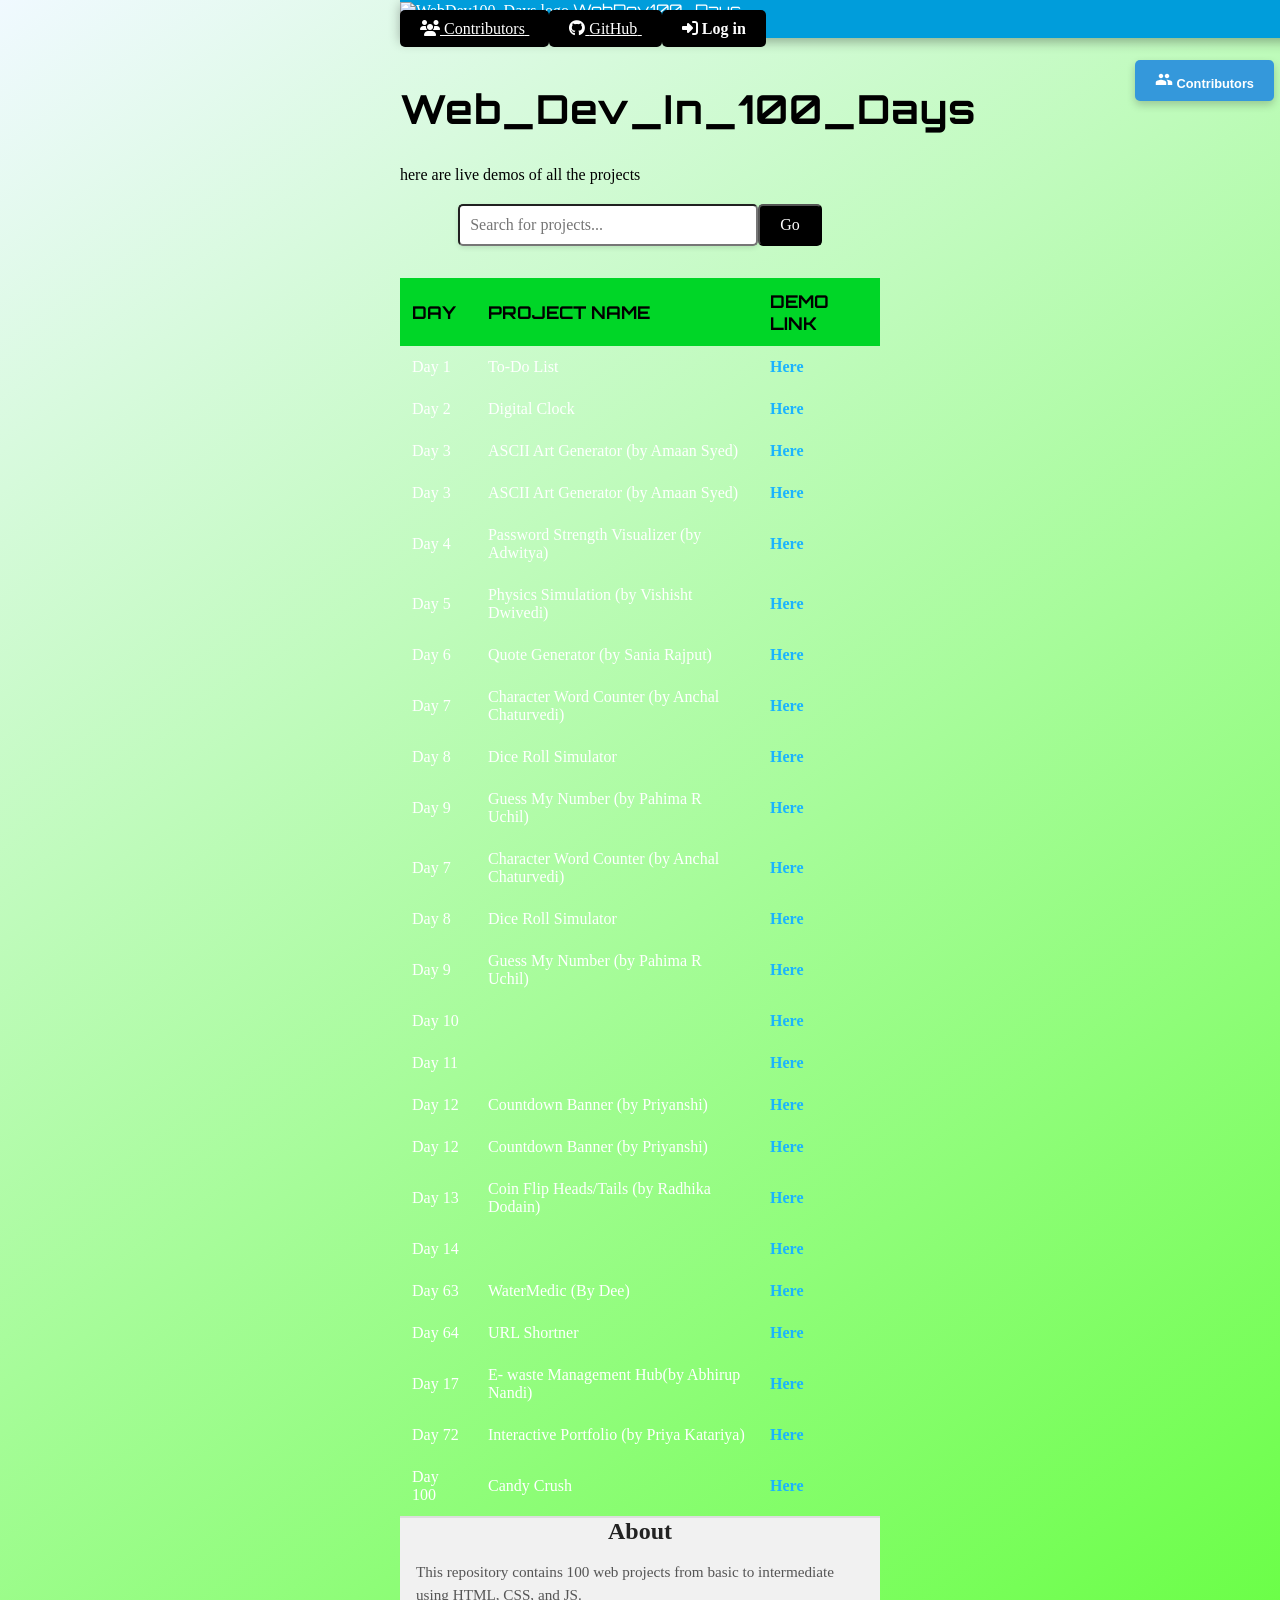
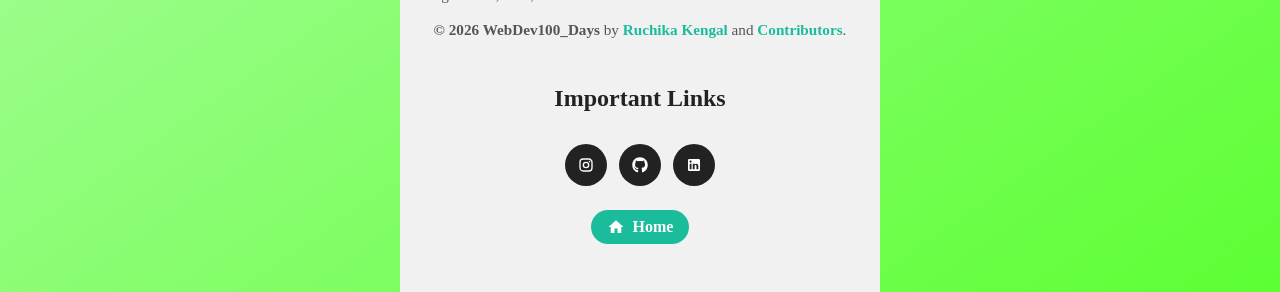
==== index.html @ 153eea6d "UI update" ====
<!DOCTYPE html>
<html lang="en">

<head>
  <meta charset="UTF-8" />
  <meta name="viewport" content="width=device-width, initial-scale=1.0" />
  <title>WebDev100_Days</title>
  <link rel="stylesheet" href="home.css" />
  <!-- Favicon Setup -->
  <link rel="apple-touch-icon" sizes="180x180" href="./apple-touch-icon.png">
  <link rel="icon" type="image/png" sizes="32x32" href="./favicon-32x32.png">
  <link rel="icon" type="image/png" sizes="16x16" href="./favicon-16x16.png">
  <link rel="manifest" href="./site.webmanifest">

  <meta content="100 Days, 100 Web Projects" property="og:title" />
  <meta content="A collection of 100 web projects from basic to intermediate using html css and js."
    property="og:description" />
  <meta content="/" property="og:url" />
  <meta name="description"
    content="This is Day 01 of 100 Days Web Dev: a beautiful button hover animation using HTML and CSS.">

  <meta name="description"
    content="100 Days of Web Development — A journey through 100 fun and interactive HTML, CSS, and JS projects.">
  <meta property="og:title" content="100 Days Web Projects | Learn Web Dev By Building">
  <meta property="og:description"
    content="Build 100 unique frontend projects while learning HTML, CSS, and JavaScript. Ideal for beginners to intermediate developers.">
  <meta property="og:image" content="https://your-site.com/images/banner.png">
  <meta property="og:url" content="https://your-site.com">


  <meta content="https://i.imgur.com/3cztaa9.png" property="og:image" />
  <meta content="#c2a3d6" data-react-helmet="true" name="theme-color" />
  <meta name="twitter:card" content="summary_large_image" />

  <!-- Pushed CSS Code Here and Imported Bulma StyleSheet as well -->
  <link rel="stylesheet" href="index.css" />
  <link rel="stylesheet" href="https://cdn.jsdelivr.net/npm/bulma@1.0.2/css/bulma.min.css" />
  <link rel="stylesheet" href="https://cdnjs.cloudflare.com/ajax/libs/font-awesome/5.15.4/css/all.min.css"
    integrity="sha512-1ycn6IcaQQ40/MKBW2W4Rhis/DbILU74C1vSrLJxCq57o941Ym01SwNsOMqvEBFlcgUa6xLiPY/NS5R+E6ztJQ=="
    crossorigin="anonymous" referrerpolicy="no-referrer" />
  <link rel="stylesheet" href="https://cdnjs.cloudflare.com/ajax/libs/font-awesome/6.4.2/css/all.min.css" />

</head>
<style type="text/css">
  nav.navbar {
    position: fixed;
    top: 0;
    width: 100%;
    z-index: 1000;
    background-color: #1abc9c;
    box-shadow: 0 2px 4px rgba(0, 0, 0, 0.1);
  }

  #scrollBtn {
    position: fixed;
    bottom: 20px;
    /* Place closer to the bottom */
    right: 20px;
    /* Place closer to the right */
    display: none;
    /* Initially hidden */
    background-color: #1abc9c;
    color: rgb(247, 242, 242);
    border: none;
    border-radius: 50%;
    padding: 15px;
    font-size: 18px;
    cursor: pointer;
    box-shadow: 0 4px 6px rgba(0, 0, 0, 0.1);
    z-index: 1000;
    /* Ensure visibility above other elements */
    transition: background-color 0.3s ease, transform 0.3s ease;
  }

  #scrollBtn:hover {
    background-color: #000;
    /* Change color on hover */
    transform: scale(1.2);
    /* Slightly enlarge */
  }

  .contributors-btn {
    background: linear-gradient(45deg, #10866f, );
    color: white;
    padding: 10px 20px;
    /* Adjust padding to make the button rectangular */
    font-size: 0.8rem;
    /* Font size */
    font-weight: bold;
    text-decoration: none;
    border: none;
    border-radius: 5px;
    /* Optional: Rounded corners */
    position: absolute;
    top: 60px;
    /* Shifted slightly upwards */
    right: 6px;
    transition: background 0.3s ease, transform 0.2s ease,
      box-shadow 0.3s ease;
    box-shadow: 0 4px 8px rgba(0, 0, 0, 0.2);
    cursor: pointer;
    text-align: center;
    display: inline-block;
    z-index: 10;
    /* Ensures the button stays on top */
    font-family: "Circular Std", "Arial", sans-serif;
    /* Circular font */
  }

  .contributors-btn:hover {
    background: linear-gradient(45deg, #16a085, #1abc9c);
    transform: translateY(-2px);
    box-shadow: 0 6px 12px rgba(0, 0, 0, 0.3);
  }

  .contributors-btn:active {
    transform: translateY(0);
    box-shadow: 0 4px 8px rgba(0, 0, 0, 0.2);
  }

  #title-heading {
    margin-top: 3rem;
    margin-bottom: 3rem;
    color: white;
  }

  @media (max-width: 426px) {
    #title-heading {
      margin-top: 5rem;
      margin-bottom: 3rem;
    }
  }
</style>

<body>

  <!-- Navbar -->
  <nav class="navbar is-primary" role="navigation" aria-label="main navigation">
    <div class="navbar-brand">
      <a class="navbar-item has-text-weight-bold" href="index.html">
        <img src="https://i.pinimg.com/736x/1c/54/f7/1c54f7b06d7723c21afc5035bf88a5ef.jpg" alt="WebDev100_Days logo" />
        WebDev100_Days
      </a>
      <!-- Bulma burger toggler -->
      <a role="button" class="navbar-burger" aria-label="menu" aria-expanded="false" data-target="navbar-menu"
        id="navbarBurger">
        <span aria-hidden="true"></span>
        <span aria-hidden="true"></span>
        <span aria-hidden="true"></span>
      </a>
    </div>

    <div class="navbar-menu" id="navbar-menu">
      <div class="navbar-end">
        <div class="navbar-item">
          <div class="buttons">

          </div>
        </div>
      </div>
    </div>
  </nav><br><br>
  <!-- Main Page Starts Here -->
  <div class="content" id="projects">
    <div class="title is-2 has-text-centered" id="title-heading">
      Web_Dev_In_100_Days
    </div>
    <p class="subtitle has-text-centered" style="color: black">
      here are live demos of all the projects
    </p>

    <div id="search-bar">
      <div class="control">
        <input class="input" type="text" id="searchInput" placeholder="Search for projects..."
          onkeyup="filterProjects()" />
      </div>
      <div class="control">
        <button id="searchButton" class="mx-4 button is-primary" onclick="filterProjects()">
          Go
        </button>
      </div>
    </div>

    <div class="links">
      <table class="table is-fullwidth is-bordered is-striped is-hoverable">
        <thead>
          <tr>
            <th>Day</th>
            <th>Project Name</th>
            <th>Demo Link</th>
          </tr>
        </thead>
        <tbody id="tableBody">

        </tbody>

      </table>
    </div>

    <div id="no-projects" style="display: none">No Projects Found</div>
  </div>

  <footer class="custom-footer">
  <div class="footer-wrapper">
    <!-- About Section -->
    <div class="footer-section about-info">
      <h2 class="footer-title">About</h2>
      <p class="footer-text">
        This repository contains 100 web projects from basic to intermediate using HTML, CSS, and JS.
      </p>
      <p class="footer-text">
        <strong>© <span id="copyYear"></span> WebDev100_Days</strong> by
        <a href="#" class="footer-link">Ruchika Kengal</a> and
        <a href="#" class="footer-link">Contributors</a>.
      </p>
    </div>

    <!-- Links Section -->
    <div class="footer-section footer-links">
      <h2 class="footer-title">Important Links</h2>

      <!-- Social Media SVG Icons -->
      <div class="social-icons">
        <a href="https://www.instagram.com/" class="icon-link" target="_blank" aria-label="Instagram">
          <svg class="size-6" xmlns="http://www.w3.org/2000/svg" width="1em" height="1em" viewBox="0 0 24 24"><path fill="currentColor" d="M7.8 2h8.4C19.4 2 22 4.6 22 7.8v8.4a5.8 5.8 0 0 1-5.8 5.8H7.8C4.6 22 2 19.4 2 16.2V7.8A5.8 5.8 0 0 1 7.8 2m-.2 2A3.6 3.6 0 0 0 4 7.6v8.8C4 18.39 5.61 20 7.6 20h8.8a3.6 3.6 0 0 0 3.6-3.6V7.6C20 5.61 18.39 4 16.4 4zm9.65 1.5a1.25 1.25 0 0 1 1.25 1.25A1.25 1.25 0 0 1 17.25 8A1.25 1.25 0 0 1 16 6.75a1.25 1.25 0 0 1 1.25-1.25M12 7a5 5 0 0 1 5 5a5 5 0 0 1-5 5a5 5 0 0 1-5-5a5 5 0 0 1 5-5m0 2a3 3 0 0 0-3 3a3 3 0 0 0 3 3a3 3 0 0 0 3-3a3 3 0 0 0-3-3"></path></svg>
        </a>
        <a href="https://github.com/ruchikakengal/100_Days_100_webprojects" class="icon-link" target="_blank" aria-label="GitHub">
          <svg stroke="currentColor" fill="currentColor" stroke-width="0" viewBox="0 0 496 512" height="1em" width="1em" xmlns="http://www.w3.org/2000/svg"><path d="M165.9 397.4c0 2-2.3 3.6-5.2 3.6-3.3.3-5.6-1.3-5.6-3.6 0-2 2.3-3.6 5.2-3.6 3-.3 5.6 1.3 5.6 3.6zm-31.1-4.5c-.7 2 1.3 4.3 4.3 4.9 2.6 1 5.6 0 6.2-2s-1.3-4.3-4.3-5.2c-2.6-.7-5.5.3-6.2 2.3zm44.2-1.7c-2.9.7-4.9 2.6-4.6 4.9.3 2 2.9 3.3 5.9 2.6 2.9-.7 4.9-2.6 4.6-4.6-.3-1.9-3-3.2-5.9-2.9zM244.8 8C106.1 8 0 113.3 0 252c0 110.9 69.8 205.8 169.5 239.2 12.8 2.3 17.3-5.6 17.3-12.1 0-6.2-.3-40.4-.3-61.4 0 0-70 15-84.7-29.8 0 0-11.4-29.1-27.8-36.6 0 0-22.9-15.7 1.6-15.4 0 0 24.9 2 38.6 25.8 21.9 38.6 58.6 27.5 72.9 20.9 2.3-16 8.8-27.1 16-33.7-55.9-6.2-112.3-14.3-112.3-110.5 0-27.5 7.6-41.3 23.6-58.9-2.6-6.5-11.1-33.3 2.6-67.9 20.9-6.5 69 27 69 27 20-5.6 41.5-8.5 62.8-8.5s42.8 2.9 62.8 8.5c0 0 48.1-33.6 69-27 13.7 34.7 5.2 61.4 2.6 67.9 16 17.7 25.8 31.5 25.8 58.9 0 96.5-58.9 104.2-114.8 110.5 9.2 7.9 17 22.9 17 46.4 0 33.7-.3 75.4-.3 83.6 0 6.5 4.6 14.4 17.3 12.1C428.2 457.8 496 362.9 496 252 496 113.3 383.5 8 244.8 8zM97.2 352.9c-1.3 1-1 3.3.7 5.2 1.6 1.6 3.9 2.3 5.2 1 1.3-1 1-3.3-.7-5.2-1.6-1.6-3.9-2.3-5.2-1zm-10.8-8.1c-.7 1.3.3 2.9 2.3 3.9 1.6 1 3.6.7 4.3-.7.7-1.3-.3-2.9-2.3-3.9-2-.6-3.6-.3-4.3.7zm32.4 35.6c-1.6 1.3-1 4.3 1.3 6.2 2.3 2.3 5.2 2.6 6.5 1 1.3-1.3.7-4.3-1.3-6.2-2.2-2.3-5.2-2.6-6.5-1zm-11.4-14.7c-1.6 1-1.6 3.6 0 5.9 1.6 2.3 4.3 3.3 5.6 2.3 1.6-1.3 1.6-3.9 0-6.2-1.4-2.3-4-3.3-5.6-2z"></path></svg></a>
        <a href="https://www.linkedin.com/in/ruchika-kengal-8085092b7" class="icon-link" target="_blank" aria-label="LinkedIn">
          <svg class="size-6" xmlns="http://www.w3.org/2000/svg" width="1em" height="1em" viewBox="0 0 24 24"><path fill="currentColor" d="M19 3a2 2 0 0 1 2 2v14a2 2 0 0 1-2 2H5a2 2 0 0 1-2-2V5a2 2 0 0 1 2-2zm-.5 15.5v-5.3a3.26 3.26 0 0 0-3.26-3.26c-.85 0-1.84.52-2.32 1.3v-1.11h-2.79v8.37h2.79v-4.93c0-.77.62-1.4 1.39-1.4a1.4 1.4 0 0 1 1.4 1.4v4.93zM6.88 8.56a1.68 1.68 0 0 0 1.68-1.68c0-.93-.75-1.69-1.68-1.69a1.69 1.69 0 0 0-1.69 1.69c0 .93.76 1.68 1.69 1.68m1.39 9.94v-8.37H5.5v8.37z"></path></svg>
        </a>
      </div>

      <!-- Navigation Buttons -->
      <div class="nav-links">
        <a href="#" class="nav-btn home-btn">
          <svg width="18" height="18" viewBox="0 0 24 24" fill="currentColor" class="nav-icon"><path d="M10 20v-6h4v6h5v-8h3L12 3 2 12h3v8z"/></svg>
          Home
        </a>
        <a href="contributors/contributor.html" class="nav-btn contributors-btn">
          <svg width="18" height="18" viewBox="0 0 24 24" fill="currentColor" class="nav-icon"><path d="M16 11c1.7 0 3-1.3 3-3S17.7 5 16 5s-3 1.3-3 3 1.3 3 3 3zm-8 0c1.7 0 3-1.3 3-3S9.7 5 8 5 5 6.3 5 8s1.3 3 3 3zm0 2c-2.3 0-7 1.2-7 3.5V20h14v-3.5c0-2.3-4.7-3.5-7-3.5zm8 0c-.3 0-.6 0-.9.1 1.1.8 1.9 1.8 1.9 3.4V20h6v-3.5c0-2.3-4.7-3.5-7-3.5z"/></svg>
          Contributors
        </a>
      </div>
    </div>
  </div>
</footer>

<script>
  document.getElementById("copyYear").textContent = new Date().getFullYear();
</script>



  <!-- Top scroll button -->
  <button class="scroll-to-top-btn" title="Go to top" id="scrollBtn">
  <svg xmlns="http://www.w3.org/2000/svg" class="arrow-up-icon" viewBox="0 0 24 24" fill="currentColor">
    <path d="M4.71 15.29a1 1 0 0 0 1.42 1.42L12 10.83l5.88 5.88a1 1 0 0 0 1.42-1.42l-6.59-6.58a1 1 0 0 0-1.42 0z"/>
  </svg>
</button>


  <!-- Pushed JavaScript Code To Here -->
  <script src="index.js"></script>
  <script src="bulma.js"></script>

  <script>
    // Get the button element
    const scrollBtn = document.getElementById("scrollBtn");

    // Show the button when the user scrolls down 100px from the top
    window.onscroll = function () {
      if (
        document.body.scrollTop > 100 ||
        document.documentElement.scrollTop > 100
      ) {
        scrollBtn.style.display = "block";
      } else {
        scrollBtn.style.display = "none";
      }
    };

    // Scroll to the top of the page when the button is clicked
    scrollBtn.onclick = function () {
      window.scrollTo({
        top: 0,
        behavior: "smooth",
      });
    };

    // Bulma navbar burger toggler logic
    document.addEventListener('DOMContentLoaded', function () {
      var burger = document.getElementById('navbarBurger');
      var menu = document.getElementById('navbar-menu');
      burger.addEventListener('click', function () {
        burger.classList.toggle('is-active');
        menu.classList.toggle('is-active');
      });
    });
  </script>
  

</body>

</html>
---- home.css ----
/*@import url("https://fonts.googleapis.com/css2?family=IBM+Plex+Serif:wght@400;700&display=swap");

* {
    padding: 0;
    margin: 0;
    box-sizing: border-box;
    font-family: IBM Plex Sans;
}



@media screen and (min-width: 600px) and (max-width: 899px) {
    body {
        padding-left: 100px;
        padding-right: 100px;
    }
}

@media screen and (min-width: 900px) and (max-width: 1199px) {
    body {
        padding-left: 200px;
        padding-right: 200px;
    }
}

@media screen and (min-width: 1200px) {
    body {
        padding-left: 400px;
        padding-right: 400px;
    }
}








#search-bar {
  display: flex;
  justify-content: center;
  align-items: center;
  margin: 20px 0;
}

#searchInput {
  padding: 10px;
  font-size: 16px;

  border-radius: 5px;
  width: 300px;
  box-shadow: 0 2px 5px rgba(0, 0, 0, 0.1);
  transition: border-color 0.3s;
}

#no-projects {
  text-align: center;
  margin-top: 20px;
  font-family: "Noto Sans", sans-serif;
  font-optical-sizing: auto;
  font-weight: 400;
  font-style: normal;
  font-size: 20px;
  color: white;
}


body::-webkit-scrollbar {
  width: 1em;
  height: 1em;
}

body::-webkit-scrollbar-track {
  box-shadow: inset 0px 0px 5px 3px #2356c3;
  border-radius: 30px;
}

body::-webkit-scrollbar-thumb {
  border-radius: 30px;
  background: rgb(2, 0, 36);
  background: linear-gradient(
    188deg,
    rgba(2, 0, 36, 1) 0%,
    rgba(51, 51, 131, 1) 18%,
    rgba(9, 9, 121, 1) 55%,
    rgba(0, 212, 255, 1) 100%
  );
}


@media screen and (max-width: 600px) {
  ::-webkit-scrollbar {
    width: 1em;
    height: 1em;
  }

  ::-webkit-scrollbar-track {
    box-shadow: inset 0px 0px 5px 3px #2356c3;
    border-radius: 30px;
  }

  ::-webkit-scrollbar-thumb {
    border-radius: 30px;
    background: rgb(2, 0, 36);
    background: linear-gradient(
      188deg,
      rgba(2, 0, 36, 1) 0%,
      rgba(51, 51, 131, 1) 18%,
      rgba(9, 9, 121, 1) 55%,
      rgba(0, 212, 255, 1) 100%
    );
  }

}
 
@media(max-width: 430px) {
  #searchInput{
    width: 250px;
    margin-left: 17px;
  }
}

@media(max-width:380px) {
  #searchButton {
    margin-right: 0;
  }
}


@media(max-width: 330px) {
  #searchInput{
    width: 195px;
    margin-left: 0px;
  }

  #projects{
    padding: 9px;
  }

 .links table tbody tr td{
    margin-left: 100px;
  }

}
*/


@import url("https://fonts.googleapis.com/css2?family=IBM+Plex+Serif:wght@400;700&display=swap");

* {
  padding: 0;
  margin: 0;
  box-sizing: border-box;
  font-family: IBM Plex Sans;
}

/* Responsive padding */
@media screen and (min-width: 600px) and (max-width: 899px) {
  body {
    padding-left: 100px;
    padding-right: 100px;
  }
}

@media screen and (min-width: 900px) and (max-width: 1199px) {
  body {
    padding-left: 200px;
    padding-right: 200px;
  }
}

@media screen and (min-width: 1200px) {
  body {
    padding-left: 400px;
    padding-right: 400px;
  }
}

/* Search bar */
#search-bar {
  display: flex;
  justify-content: center;
  align-items: center;
  margin: 20px 0;
}

#searchInput {
  padding: 10px;
  font-size: 16px;
  border-radius: 5px;
  width: 300px;
  box-shadow: 0 2px 5px rgba(0, 0, 0, 0.1);
  transition: border-color 0.3s;
}

#no-projects {
  text-align: center;
  margin-top: 20px;
  font-family: "Noto Sans", sans-serif;
  font-optical-sizing: auto;
  font-weight: 400;
  font-style: normal;
  font-size: 20px;
  color: white;
}

/* Custom scrollbar */
body::-webkit-scrollbar {
  width: 1em;
  height: 1em;
}

body::-webkit-scrollbar-track {
  box-shadow: inset 0px 0px 5px 3px #2356c3;
  border-radius: 30px;
}

body::-webkit-scrollbar-thumb {
  border-radius: 30px;
  background: rgb(2, 0, 36);
  background: linear-gradient(
    188deg,
    rgba(2, 0, 36, 1) 0%,
    rgba(51, 51, 131, 1) 18%,
    rgba(9, 9, 121, 1) 55%,
    rgba(0, 212, 255, 1) 100%
  );
}

/* Responsive scrollbar adjustments */
@media screen and (max-width: 600px) {
  body::-webkit-scrollbar {
    width: 1em;
    height: 1em;
  }

  body::-webkit-scrollbar-track {
    box-shadow: inset 0px 0px 5px 3px #2356c3;
    border-radius: 30px;
  }

  body::-webkit-scrollbar-thumb {
    border-radius: 30px;
    background: rgb(2, 0, 36);
    background: linear-gradient(
      188deg,
      rgba(2, 0, 36, 1) 0%,
      rgba(51, 51, 131, 1) 18%,
      rgba(9, 9, 121, 1) 55%,
      rgba(0, 212, 255, 1) 100%
    );
  }
}

/* Small screen adjustments */
@media(max-width: 430px) {
  #searchInput {
    width: 250px;
    margin-left: 17px;
  }
}

@media(max-width: 380px) {
  #searchButton {
    margin-right: 0;
  }
}

@media(max-width: 330px) {
  #searchInput {
    width: 195px;
    margin-left: 0px;
  }

  #projects {
    padding: 9px;
  }

  .links table tbody tr td {
    margin-left: 100px;
  }
}
---- index.css ----
/* Import the Orbitron font */
@import url("https://fonts.googleapis.com/css2?family=Orbitron:wght@400;500;700&display=swap");

.navbar-item {
  font-family: "Poppins", sans-serif;
  transition: color 0.3s ease, background-color 0.3s ease;

  #bgCanvas {
    position: fixed;
    top: 0;
    left: 0;
    width: 100%;
    height: 100%;
    z-index: -1;
    filter: blur(5px);
  }

  .navbar-item:hover {
    color: #ffffff; /* White text */
    text-decoration: none;
  }

  .navbar-burger:hover {
    background-color: #1abc9c; /* Teal hover for burger menu */
    color: #ffffff;
  }

  /* Buttons */
  button,
  .button {
    font-family: "Poppins", sans-serif;
    font-size: 1rem;
    transition: transform 0.3s ease, background-color 0.3s ease;
  }

  button:hover,
  .button:hover {
    transform: scale(1.1);
    background-color: #27ae60; /* Darker green for hover */
  }

  /* Links */
  a {
    color: #1abc9c; /* Teal color */
    transition: color 0.3s ease, text-decoration 0.3s ease;
  }

  a:hover {
    color: #ffffff; /* Change to white */
    text-decoration: underline;
  }

  /* Search bar */
  #searchInput {
    font-family: "Poppins", sans-serif;
    font-size: 1rem;
    padding: 10px;
    border-radius: 5px;
    border: 1px solid #27ae60; /* Green border */
    background-color: #2c3e50; /* Dark background */
    color: #ecf0f1; /* Light text */
    transition: border-color 0.3s ease, box-shadow 0.3s ease;
  }

  #searchInput:focus {
    outline: none;
    border-color: #1abc9c;
    box-shadow: 0 0 8px rgba(26, 188, 156, 0.8);
  }

  #searchButton {
    background-color: #1abc9c;
    color: #ffffff;
    transition: transform 0.3s ease, background-color 0.3s ease;
  }

  #searchButton:hover {
    background-color: #27ae60;
    transform: scale(1.05);
  }

  /* Table links hover effects */
  .table a {
    font-family: "Poppins", sans-serif;
    font-weight: bold;
    color: #1abc9c; /* Initial teal color */
    transition: color 0.3s ease, text-decoration 0.3s ease;
  }

  .table a:hover {
    color: #16a085; /* Darker teal */
    text-decoration: underline;
  }

  /* Footer social icons hover */
  .footer .button.is-dark.is-rounded {
    background-color: #2c3e50; /* Dark background */
    color: #ecf0f1;
    transition: transform 0.3s ease, background-color 0.3s ease;
  }

  .footer .button.is-dark.is-rounded:hover {
    background-color: #1abc9c; /* Teal on hover */
    transform: scale(1.2);
  }

  /* Navbar title hover */
  .navbar-brand .navbar-item.has-text-weight-bold:hover {
    color: #ffffff; /* White text */
    background-color: #16a085; /* Green background */
  }

  /* Adjust body and overall font-family */
  body {
    font-family: "Poppins", sans-serif;
    background-color: #ffffff;
    color: #000000;

    @media (max-width: 426px) {
      .links table tbody tr td {
        padding: 6px 2px; /* Reduce padding for smaller screens */
      }
    }

    @media (max-width: 330px) {
      .links table tbody tr td {
        padding-left: 2px;
        padding-right: 2px;
      }

      .links table tbody tr .project-name {
        padding: 6px 4px; /* Reduce padding for project names */
      }

      .links table tbody tr td a {
        margin-left: 4px;
      }
    }

    /* Add hover effect for links */
    .links table tbody tr td a:hover {
      color: #007bff; /* Change color on hover */
      text-decoration: underline; /* Highlight links */
    }

    /* Base styles */
    body {
      font-family: sans-serif;
      background-color: #181818; /* Dark gray background */
      color: #000000;
      margin: 0;
      display: flex;
      flex-direction: column;
      min-height: 100vh;
    }

    /* Header styles */
    header {
      background-color: #2ecc71; /* Teal color */
      color: #000000; /* White text */
      padding: 1rem 2rem;
      display: flex;
      justify-content: space-between;
      align-items: center;
    }

    header h1 {
      margin: 0;
      font-size: 2rem; /* Adjust font size as needed */
    }

    header nav {
      display: flex;
      gap: 1rem;
    }

    header a {
      color: #000000;
      text-decoration: none;
    }

    /* Main content styles */
    main {
      flex-grow: 1;
      display: flex;
      flex-direction: column;
      align-items: center;
      justify-content: center;
    }

    main h1 {
      font-size: 3rem;
      margin-bottom: 1rem;
      color: #000000; /* White heading text */
    }

    /* Search bar styles */
    #search-bar {
      display: flex;
      margin-bottom: 2rem;
    }

    #searchInput {
      padding: 1rem;
      border-radius: 5px;
      border: none;
      background-color: #0d0d0d; /* Dark gray input background */
      color: #f5eeee; /* White input text */
      flex-grow: 1;
    }

    #searchButton {
      padding: 1rem 1.5rem;
      background-color: #2ecc71; /* Teal button color */
      color: #ffffff;
      border: none;
      border-radius: 5px;
      cursor: pointer;
      height: 24px;
    }

    /* No projects message */
    #no-projects {
      text-align: center;
      margin-top: 2rem;
    }

    footer {
      background-color: #222222;
      color: #f3eeee;
      font-family: "Orbitron", sans-serif;
    }

    footer a:hover {
      color: #1abc9c; /* Teal hover */
      text-decoration: underline;
    }
    #title-heading {
      margin-bottom: 20px;
      background-color: #222222;
      padding: 1rem;
      text-align: center;
      color: #000000; /* Light gray footer text */
    }
  }
}

/* Bulma navbar mobile menu fix */
@media (max-width: 1024px) {
  .navbar-menu {
    display: none;
  }
  .navbar-menu.is-active {
    display: block;
    background: #1abc9c;
    position: absolute;
    top: 56px; /* height of navbar */
    left: 0;
    width: 100%;
    z-index: 999;
  }
}

/* Dark theme styles */
body.dark-theme {
  background: linear-gradient(
    to right,
    #000000,
    /* Pure black */ #101010,
    /* Very dark shade of black */ #1a1a1a,
    /* Slightly lighter black */ #000000
      /* Keep it consistent with pure black on the ends */
  );
  color: #ffffff; /* Light text color */
  transition: background 0.5s ease, color 0.5s ease; /* Smooth transition */
}

/* Navbar */
body.dark-theme .navbar {
  background-color: #2c3e50; /* Elegant deep blue-gray */
  color: #ffffff;
  box-shadow: 0 4px 12px rgba(0, 0, 0, 0.3); /* Stronger shadow for depth */
}

body.dark-theme .navbar-item {
  color: #ffffff; /* Lighter navbar text */
  font-family: "Orbitron", sans-serif; /* Tech-inspired font */
}

body.dark-theme .navbar-item:hover {
  color: #f39c12; /* Gold accent on hover */
}

/* Footer */
body.dark-theme .footer {
  color: rgb(255, 255, 255);
  background: linear-gradient(
    145deg,
    #000000,
    #2f2f2f
  ); /* Dark gradient effect */
  box-shadow: 0 -6px 20px rgba(0, 0, 0, 0.3); /* More prominent shadow */ /* Very dark footer with a bluish tint */
  text-align: center;
  box-shadow: 0 -6px 20px rgba(0, 0, 0, 0.3);
}

body.dark-theme #footer_title {
  color: white;
}

/* Title */
body.dark-theme #title-heading {
  color: #ffffff; /* Soft white for titles */
  font-size: 2.5rem;
  font-weight: 700; /* Bold title */
  text-align: center;
  margin-top: 3rem;
  margin-bottom: 2rem;
  letter-spacing: 1px;
  font-family: "Orbitron", sans-serif; /* Tech-inspired font */
  transition: transform 0.2s ease, text-shadow 0.2s ease;
}
/* Hover effect */
body.dark-theme #title-heading:hover {
  transform: scale(1.05); /* Slightly enlarge the title */
  text-shadow: 0 0 30px #00f5ff; /* Glowing blue text shadow */
}

/* Theme toggle */
body.dark-theme #theme-toggle {
  color: #ecf0f1;
  font-size: 2rem;
  transition: color 0.3s ease;
}

body.dark-theme #theme-toggle:hover {
  color: #f39c12; /* Warm gold hover effect */
}

/* Table Styles */
body.dark-theme table {
  width: 100%;
  border-collapse: collapse;
  margin-top: 2rem;
}

body.dark-theme table th {
  background-color: #34495e; /* Darker header */
  color: #ffffff; /* Set white color for text */
  padding: 12px;
  text-align: left;
  font-size: 1.1rem;
  text-transform: uppercase;
  font-family: "Orbitron", sans-serif; /* Tech-inspired font */
  font-weight: bold; /* Optional: Makes the header bolder */
}
body.dark-theme table th {
  background-color: #284a6b;
  padding: 12px;
  text-align: left;
  font-size: 1.1rem;
  text-transform: uppercase;
  font-family: "Orbitron", sans-serif;
  font-weight: bold;
}

body.dark-theme #title-two {
  color: white;
}

body.dark-theme table td {
  background-color: #1c2833; /* Darker table rows */
  color: #ffffff;
  padding: 12px;
}

body.dark-theme table tr:hover {
  background-color: #3b4b63; /* Lighter hover effect */
  transition: background-color 0.3s ease;
}

body.dark-theme table td a {
  color: #f39c12; /* Gold links for contrast */
  text-decoration: none;
  font-weight: bold;
}

body.dark-theme table td a:hover {
  text-decoration: underline; /* Underline effect on hover */
}

/* Buttons */
body.dark-theme .button {
  background-color: #16a085; /* Soft teal buttons */
  color: #ffffff;
  border-radius: 5px;
  padding: 10px 20px;
  font-size: 1rem;
  transition: background-color 0.3s ease, transform 0.3s ease;
}

body.dark-theme .button:hover {
  background-color: #1abc9c; /* Slightly brighter teal on hover */
  transform: translateY(-2px); /* Hover lift effect */
}

body.dark-theme .button:active {
  transform: translateY(0); /* Button active state */
}

/* Smooth transitions for interactive elements */
body,
.navbar,
.footer,
table {
  transition: background-color 0.3s ease, color 0.3s ease;
}

/* Scroll to Top Button */
body.dark-theme #scrollBtn {
  background-color: #2c3e50;
  color: #ffffff;
  box-shadow: 0 4px 6px rgba(0, 0, 0, 0.3);
}

body.dark-theme #scrollBtn:hover {
  background-color: #34495e;
  transform: scale(1.1);
}

/*........................................................................................................................*/

/* Light theme styles */
body.light-theme {
  background: linear-gradient(
    145deg,
    #f0f9ff,
    #5cff33
  ); /* Subtle dark grey to dark charcoal gradient */
  color: #ffffff; /* Soft white text */
  transition: background 0.5s ease, color 0.5s ease; /* Smooth transition */
}

/* Navbar */
body.light-theme .navbar {
  background: rgb(0, 157, 219);
  color: #ffffff;
  box-shadow: 0 4px 12px rgba(0, 0, 0, 0.3); /* Stronger shadow for depth */
}

body.light-theme .navbar-item {
  color: #ffffff; /* Lighter navbar text */
  font-family: "Orbitron", sans-serif; /* Tech-inspired font */
}

body.light-theme .navbar-item:hover {
  color: #f39c12; /* Gold accent on hover */
}

/* Footer */
body.light-theme .footer {
  color: rgb(0, 0, 0);
  background: linear-gradient(145deg, #f0f9ff, #dfffd7);
  box-shadow: 0 -6px 20px rgba(0, 0, 0, 0.3);
  text-align: center;
  box-shadow: 0 -6px 20px rgba(0, 0, 0, 0.3);
}

body.light-theme #footer_title {
  color: rgb(0, 0, 0);
  font-family: "Montserrat", sans-serif;
}

/* Title */
body.light-theme #title-heading {
  color: #000000; /* Soft white for titles */
  font-size: 2.5rem;
  font-weight: 700; /* Bold title */
  text-align: center;
  margin-top: 3rem;
  margin-bottom: 2rem;
  letter-spacing: 1px;
  font-family: "Orbitron", sans-serif; /* Tech-inspired font */
  transition: transform 0.2s ease, text-shadow 0.2s ease;
}
/* Hover effect */
body.light-theme #title-heading:hover {
  transform: scale(1.05); /* Slightly enlarge the title */
  text-shadow: 0 0 30px #00f5ff; /* Glowing blue text shadow */
}

/* Theme toggle */
body.light-theme #theme-toggle {
  color: #000000;
  font-size: 2rem;
  transition: color 0.3s ease;
}

body.light-theme #theme-toggle:hover {
  color: #f39c12; /* Warm gold hover effect */
}

/* Table Styles */
body.light-theme table {
  width: 100%;
  border-collapse: collapse;
  margin-top: 2rem;
}

body.light-theme table th {
  background-color: #0080ff; /* Darker header */
  color: #000000; /* Set white color for text */
  padding: 12px;
  text-align: left;
  font-size: 1.1rem;
  text-transform: uppercase;
  font-family: "Orbitron", sans-serif; /* Tech-inspired font */
  font-weight: bold; /* Optional: Makes the header bolder */
}
body.light-theme table th {
  background-color: hsl(131, 100%, 42%);
  color: #000000 !important; /* Force white color */
  padding: 12px;
  text-align: left;
  font-size: 1.1rem;
  text-transform: uppercase;
  font-family: "Orbitron", sans-serif;
  font-weight: bold;
}

body.light-theme #title-two {
  color: black;
  font-family: "Montserrat", sans-serif;
}

body.light-theme table td {
  background-color: linear-gradient(145deg, #f0f9ff, #5cff33);
  color: white;
  padding: 12px;
}

body.light-theme table tr:hover {
  background-color: linear-gradient(145deg, #f0f9ff, #5cff33, white);
  transition: background-color 0.4s ease;
}

body.light-theme table td a {
  color: hsl(200, 100%, 55%); /* Gold links for contrast */
  text-decoration: none;
  font-weight: bold;
}

body.light-theme table td a:hover {
  text-decoration: underline; /* Underline effect on hover */
}

/* Buttons */
body.light-theme .button {
  background-color: #000000; /* Soft teal buttons */
  color: #ffffff;
  border-radius: 5px;
  padding: 10px 20px;
  font-size: 1rem;
  transition: background-color 0.3s ease, transform 0.3s ease;
}

body.light-theme .button:hover {
  background-color: #00866b; /* Slightly brighter teal on hover */
  transform: translateY(-2px); /* Hover lift effect */
}

body.light-theme .button:active {
  transform: translateY(0); /* Button active state */
}

/* Smooth transitions for interactive elements */
body,
.navbar,
.footer,
table {
  transition: background-color 0.3s ease, color 0.3s ease;
}

/* Scroll to Top Button */
body.light-theme #scrollBtn {
  background-color: #2c3e50;
  color: #ffffff;
  box-shadow: 0 4px 6px rgba(0, 0, 0, 0.3);
}

body.light-theme #scrollBtn:hover {
  background-color: #34495e;
  transform: scale(1.1);
}

/* Smooth Transitions for All Interactive Elements */
* {
  transition: all 0.3s ease;
}

/* Default (Light mode) style for the Log in button */
a[href="/public/Login.html"] {
  background-color: #000000; /* Green background */
  color: white; /* White text */
  padding: 10px 20px; /* Button size */
  font-size: 1rem;
  font-weight: bold;
  border-radius: 25px;
  text-decoration: none; /* Remove underline */
  transition: background-color 0.3s ease, transform 0.3s ease; /* Smooth transition */
}

/* Hover effect in light mode */
a[href="/public/Login.html"]:hover {
  background-color: #00ff0d; /* Slightly darker green on hover */
  transform: translateY(-2px); /* Slight lift effect */
}

/* Active state in light mode */
a[href="/public/Login.html"]:active {
  transform: translateY(0); /* Pressed effect */
}

/* Dark Mode Style */
body.dark-theme a[href="/public/Login.html"] {
  background-color: #00fecb; /* Darker teal background */
  color: #ecf0f1; /* Lighter text */
  padding: 10px 20px;
  font-size: 1rem;
  font-weight: bold;
  border-radius: 25px;
  text-decoration: none;
  transition: background-color 0.3s ease, transform 0.3s ease;
}

/* Hover effect in dark mode */
body.dark-theme a[href="/public/Login.html"]:hover {
  background-color: #000000; /* Slightly darker teal */
  transform: translateY(-2px);
}

/* Active state in dark mode */
body.dark-theme a[href="/public/Login.html"]:active {
  transform: translateY(0);
}

/* Ensure the body takes full height */
body {
  min-height: 100vh; /* Full viewport height */
  display: flex;
  flex-direction: column; /* Stack elements vertically */
  justify-content: space-between; /* Space between header, content, and footer */
}

/* Keep the footer fixed at the bottom of the page */
.footer {
  margin-top: auto; /* Push footer to the bottom of the page */
}

/* Optional: Add more space in the content area if the search bar is large */
.content {
  flex: 1; /* This will make sure the content area takes up the remaining space */
}

.custom-footer {
  background-color: #f1f1f1;
  padding: 3rem 1rem;
  border-top: 2px solid #ddd;
  font-family: 'Segoe UI', sans-serif;
}

.footer-wrapper {
  /* max-width: 1100px; */
  margin: 0 auto;
  display: flex;
  flex-wrap: wrap;
  gap: 2rem;
  justify-content: space-between;
}

.footer-text > strong{
  color: #555;
}

.footer-section {
  flex: 1 1 300px;
  display: flex;
  flex-direction: column;
  justify-content: center;
  align-items: center;

}

.about-info{
  margin-top: -48px;
}

.footer-title {
  font-size: 1.5rem;
  margin-bottom: 1rem;
  color: #222;
}

.footer-text {
  color: #555;
  font-size: 0.95rem;
  margin-bottom: 0.75rem;
  line-height: 1.5;
}

.footer-link {
  color: #1abc9c;
  font-weight: 600;
  text-decoration: none;
  transition: color 0.3s ease;
}

.footer-link:hover {
  color: #16a085;
}

.social-icons {
  display: flex;
  gap: 0.75rem;
  margin-top: 1rem;
}

.icon-link {
  display: flex;
  align-items: center;
  justify-content: center;
  width: 42px;
  height: 42px;
  border-radius: 50%;
  background-color: #222;
  color: #fff;
  transition: background-color 0.3s ease, transform 0.2s ease;
}

.icon-link:hover {
  background-color: #000;
  transform: translateY(-2px);
}

.icon-svg {
  width: 20px;
  height: 20px;
}

.nav-links {
  margin-top: 1.5rem;
  display: flex;
  flex-wrap: wrap;
  gap: 1rem;
}

.nav-btn {
  display: inline-flex;
  align-items: center;
  gap: 0.5rem;
  padding: 0.5rem 1rem;
  font-weight: 600;
  border-radius: 30px;
  text-decoration: none;
  transition: background-color 0.3s ease, transform 0.2s ease;
}

.nav-btn:hover {
  transform: translateY(-2px);
}

.home-btn {
  background-color: #1abc9c;
  color: #fff;
}

.home-btn:hover {
  background-color: #16a085;
}

.contributors-btn {
  background-color: #3498db;
  color: #fff;
}

.contributors-btn:hover {
  background-color: #2980b9;
}

.nav-icon {
  width: 18px;
  height: 18px;
}

/* Responsive */
@media (max-width: 768px) {
  .footer-wrapper {
    gap : 0;
    flex-direction: column;
    text-align: center;
  }

  .footer-section{
    margin-top: -80px;
  }

  .social-icons,
  .nav-links {
    justify-content: center;
  }
}

.scroll-to-top-btn {
  position: fixed;
  bottom: 30px;
  right: 30px;
  width: 48px;
  height: 48px;
  background-color: #1abc9c;
  color: white;
  border: none;
  border-radius: 50%;
  cursor: pointer;
  z-index: 1000;
  display: none;
  align-items: center;
  justify-content: center;
  box-shadow: 0 4px 10px rgba(0, 0, 0, 0.2);
  transition: background-color 0.3s ease, transform 0.2s ease;
}

.scroll-to-top-btn:hover {
  background-color: #16a085;
  transform: translateY(-2px);
}

.arrow-up-icon {
  width: 20px;
  height: 20px;
}
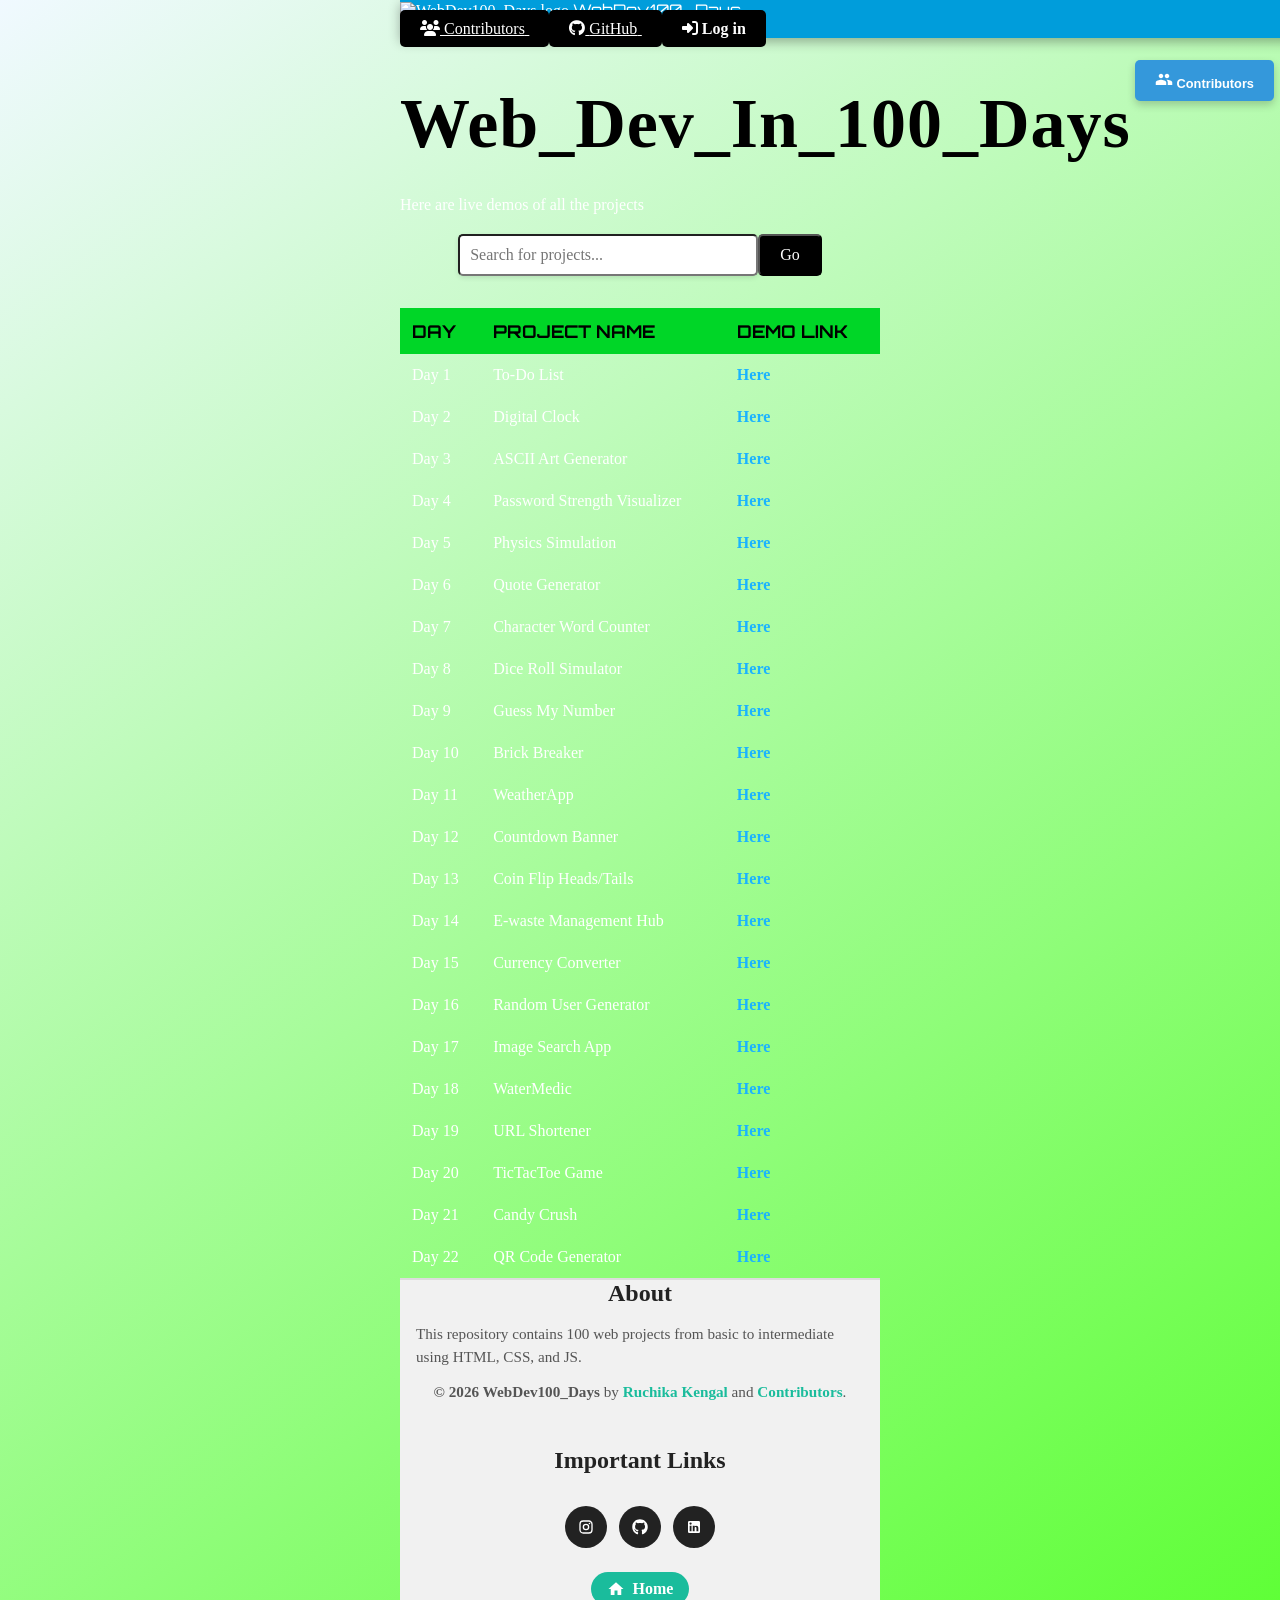
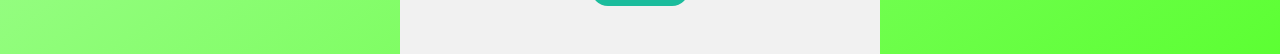
==== commit d969f6e6: "Corrected glowing effect and made hidden text visible" ====
--- a/index.html
+++ b/index.html
@@ -163,10 +163,12 @@
   <!-- Main Page Starts Here -->
   <div class="content" id="projects">
     <div class="title is-2 has-text-centered" id="title-heading">
-      Web_Dev_In_100_Days
-    </div>
-    <p class="subtitle has-text-centered" style="color: black">
-      here are live demos of all the projects
+      <span class="Making-glow-correct">
+        Web_Dev_In_100_Days
+    </span>
+    </div>
+    <p class="subtitle has-text-centered" style="color: #fff ;font: weight 300px;">
+      Here are live demos of all the projects
     </p>
 
     <div id="search-bar">
--- a/index.css
+++ b/index.css
@@ -320,8 +320,11 @@
   font-family: "Orbitron", sans-serif; /* Tech-inspired font */
   transition: transform 0.2s ease, text-shadow 0.2s ease;
 }
+.Making-glow-correct{
+  font-size: 70px;
+}
 /* Hover effect */
-body.dark-theme #title-heading:hover {
+body.dark-theme .Making-glow-correct:hover {
   transform: scale(1.05); /* Slightly enlarge the title */
   text-shadow: 0 0 30px #00f5ff; /* Glowing blue text shadow */
 }
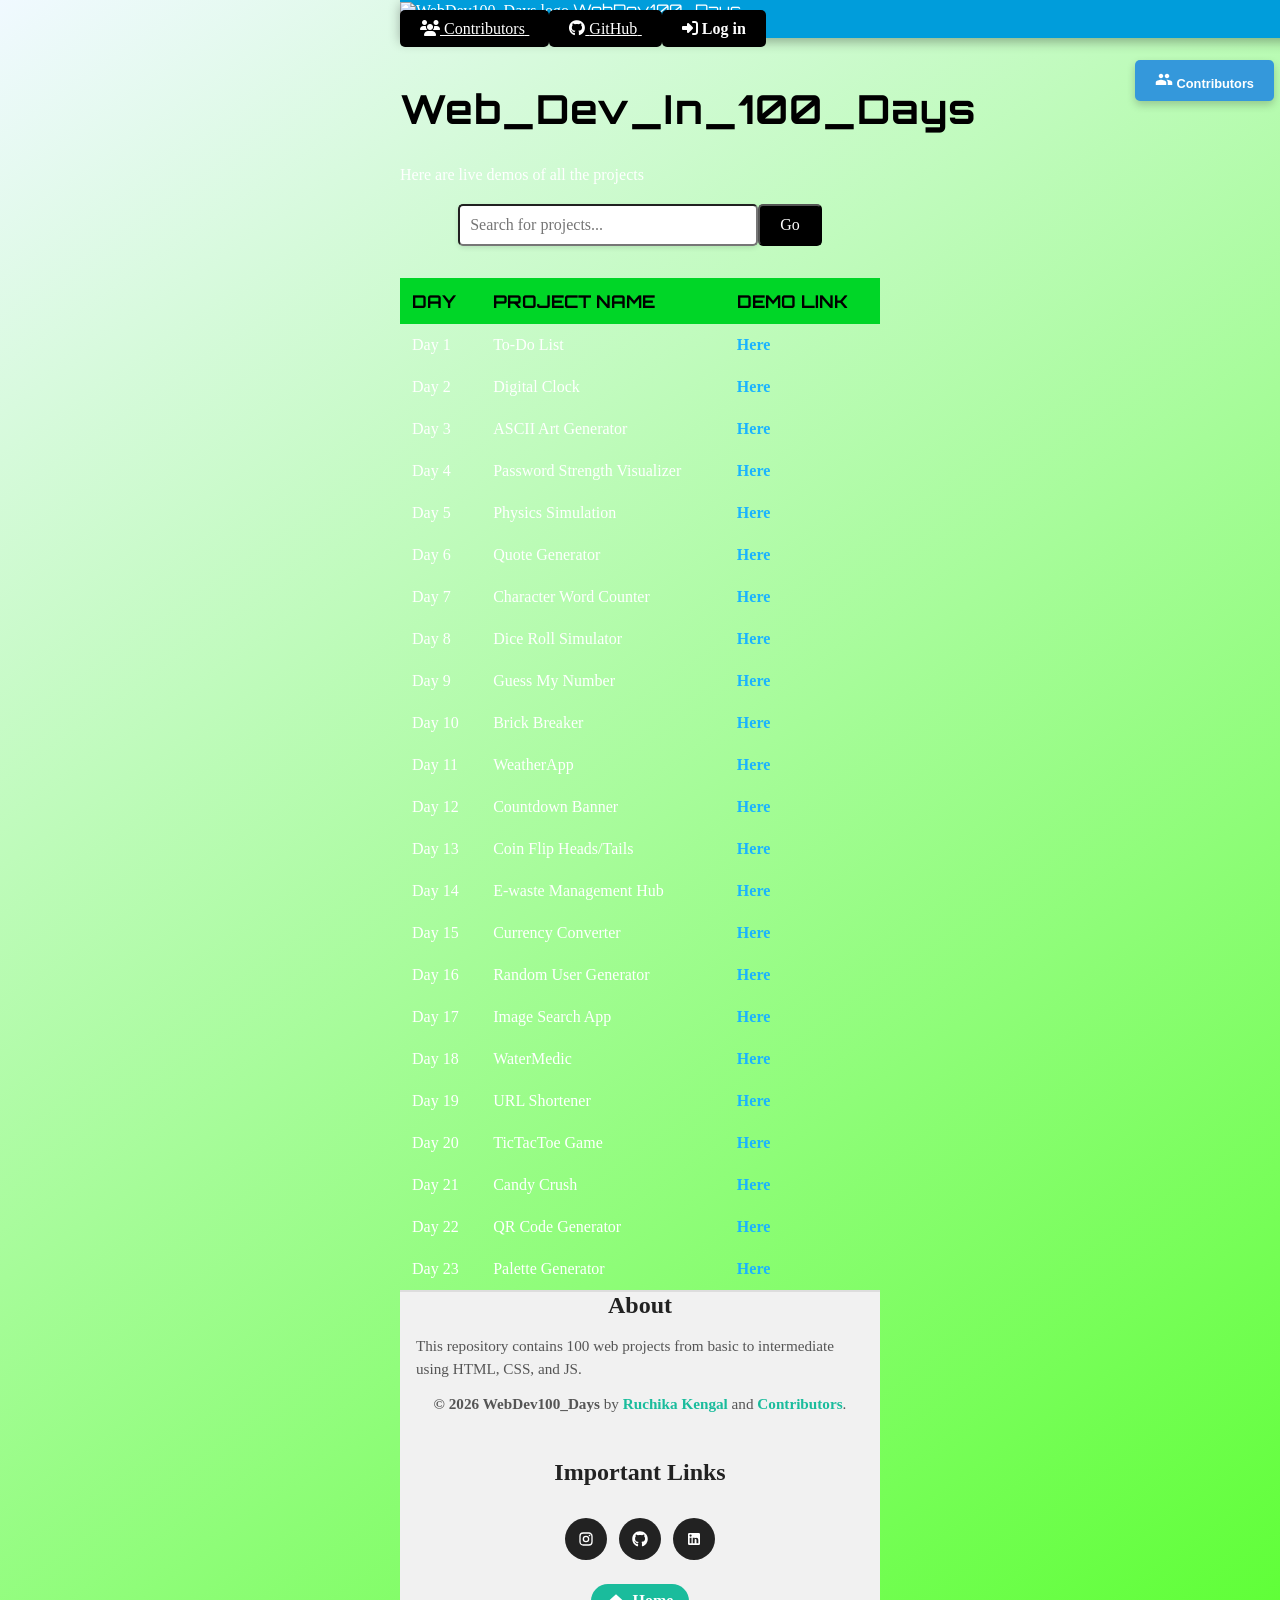
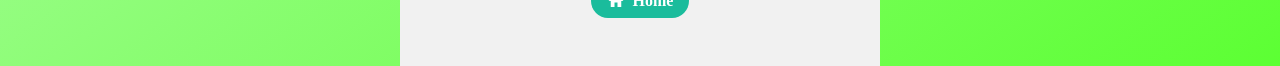
==== commit cba46186: "Changed hover text as before" ====
--- a/index.html
+++ b/index.html
@@ -163,9 +163,7 @@
   <!-- Main Page Starts Here -->
   <div class="content" id="projects">
     <div class="title is-2 has-text-centered" id="title-heading">
-      <span class="Making-glow-correct">
         Web_Dev_In_100_Days
-    </span>
     </div>
     <p class="subtitle has-text-centered" style="color: #fff ;font: weight 300px;">
       Here are live demos of all the projects
--- a/index.css
+++ b/index.css
@@ -320,11 +320,8 @@
   font-family: "Orbitron", sans-serif; /* Tech-inspired font */
   transition: transform 0.2s ease, text-shadow 0.2s ease;
 }
-.Making-glow-correct{
-  font-size: 70px;
-}
 /* Hover effect */
-body.dark-theme .Making-glow-correct:hover {
+body.dark-theme #title-heading:hover {
   transform: scale(1.05); /* Slightly enlarge the title */
   text-shadow: 0 0 30px #00f5ff; /* Glowing blue text shadow */
 }
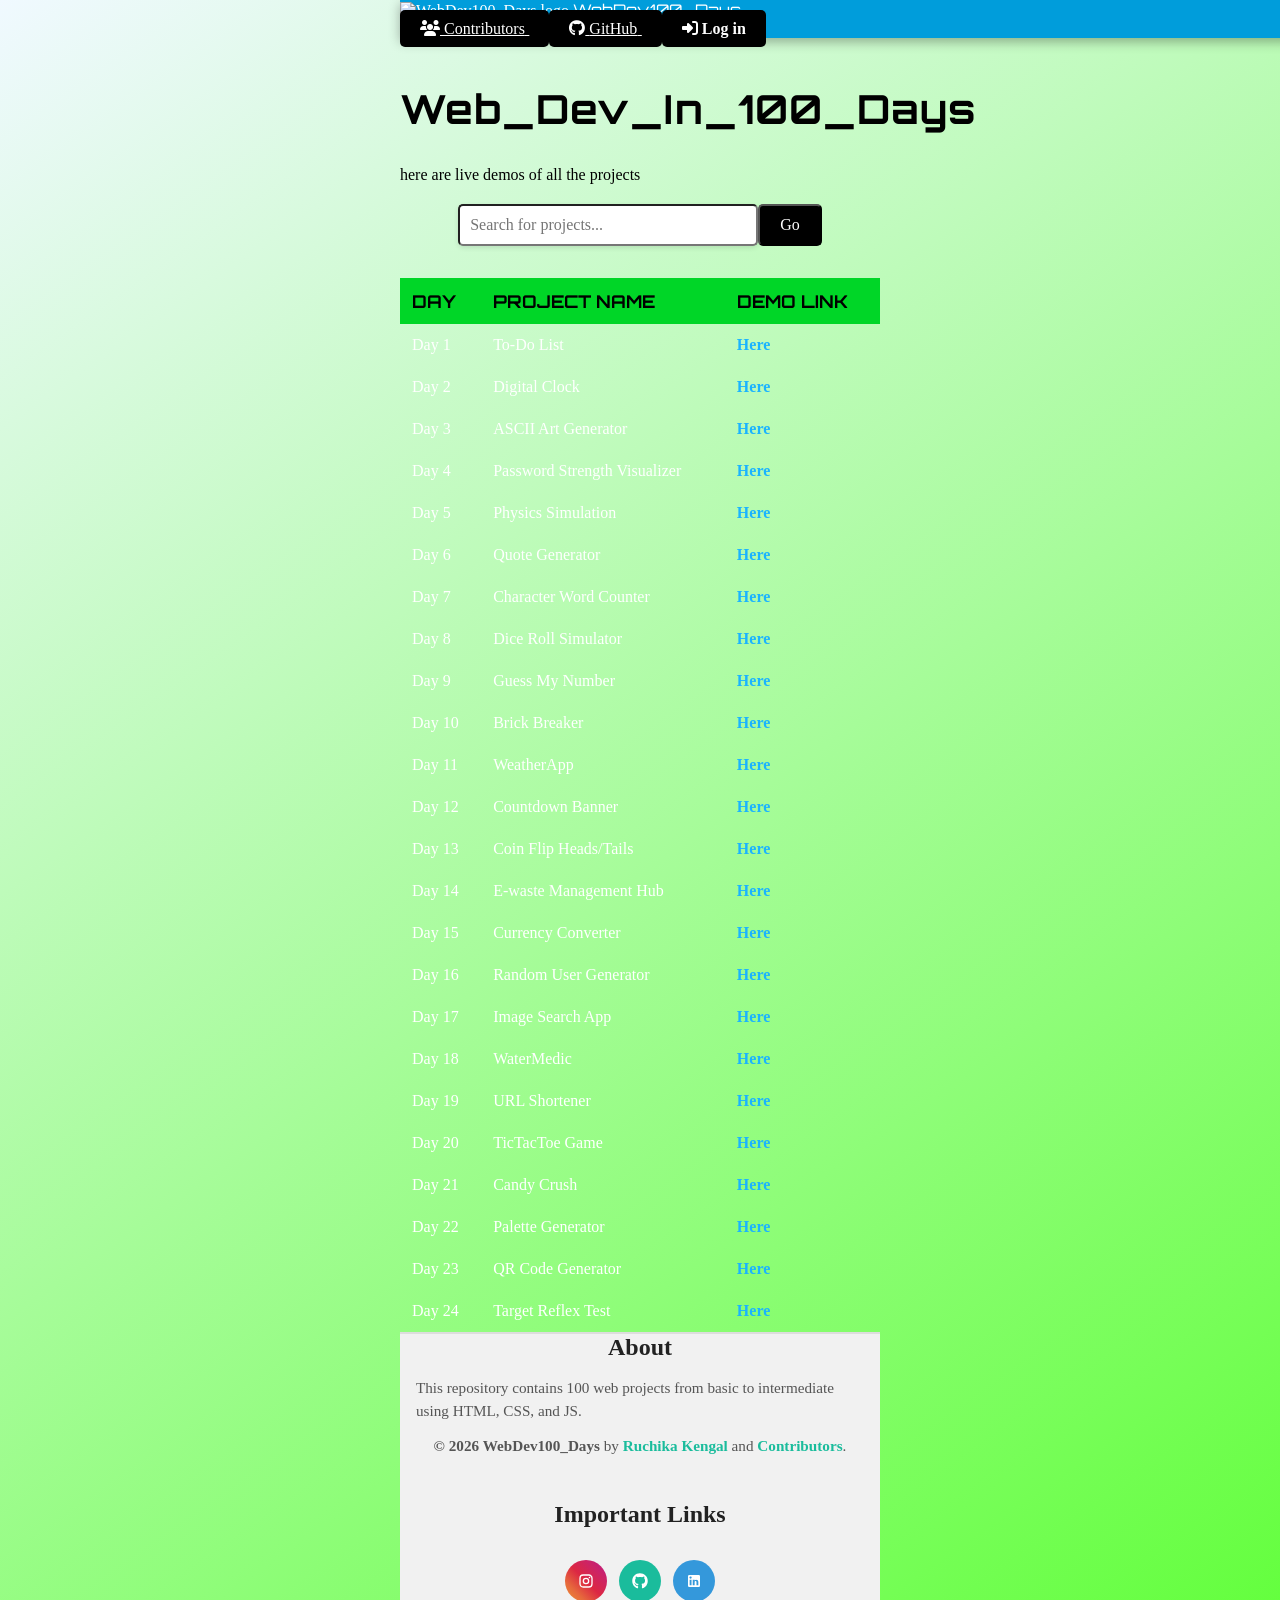
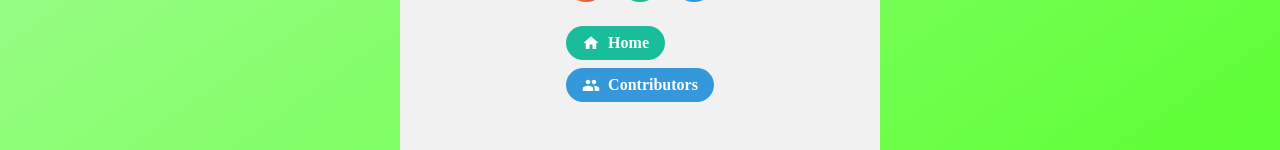
==== commit a07a4259: "Update the Social Links" ====
--- a/index.html
+++ b/index.html
@@ -79,45 +79,6 @@
     /* Slightly enlarge */
   }
 
-  .contributors-btn {
-    background: linear-gradient(45deg, #10866f, );
-    color: white;
-    padding: 10px 20px;
-    /* Adjust padding to make the button rectangular */
-    font-size: 0.8rem;
-    /* Font size */
-    font-weight: bold;
-    text-decoration: none;
-    border: none;
-    border-radius: 5px;
-    /* Optional: Rounded corners */
-    position: absolute;
-    top: 60px;
-    /* Shifted slightly upwards */
-    right: 6px;
-    transition: background 0.3s ease, transform 0.2s ease,
-      box-shadow 0.3s ease;
-    box-shadow: 0 4px 8px rgba(0, 0, 0, 0.2);
-    cursor: pointer;
-    text-align: center;
-    display: inline-block;
-    z-index: 10;
-    /* Ensures the button stays on top */
-    font-family: "Circular Std", "Arial", sans-serif;
-    /* Circular font */
-  }
-
-  .contributors-btn:hover {
-    background: linear-gradient(45deg, #16a085, #1abc9c);
-    transform: translateY(-2px);
-    box-shadow: 0 6px 12px rgba(0, 0, 0, 0.3);
-  }
-
-  .contributors-btn:active {
-    transform: translateY(0);
-    box-shadow: 0 4px 8px rgba(0, 0, 0, 0.2);
-  }
-
   #title-heading {
     margin-top: 3rem;
     margin-bottom: 3rem;
@@ -163,10 +124,10 @@
   <!-- Main Page Starts Here -->
   <div class="content" id="projects">
     <div class="title is-2 has-text-centered" id="title-heading">
-        Web_Dev_In_100_Days
-    </div>
-    <p class="subtitle has-text-centered" style="color: #fff ;font: weight 300px;">
-      Here are live demos of all the projects
+      Web_Dev_In_100_Days
+    </div>
+    <p class="subtitle has-text-centered" style="color: black">
+      here are live demos of all the projects
     </p>
 
     <div id="search-bar">
@@ -232,7 +193,7 @@
       </div>
 
       <!-- Navigation Buttons -->
-      <div class="nav-links">
+      <div class="nav-links vertical-links">
         <a href="#" class="nav-btn home-btn">
           <svg width="18" height="18" viewBox="0 0 24 24" fill="currentColor" class="nav-icon"><path d="M10 20v-6h4v6h5v-8h3L12 3 2 12h3v8z"/></svg>
           Home
--- a/index.css
+++ b/index.css
@@ -732,14 +732,41 @@
   width: 42px;
   height: 42px;
   border-radius: 50%;
-  background-color: #222;
   color: #fff;
   transition: background-color 0.3s ease, transform 0.2s ease;
+  text-decoration: none;
 }
 
 .icon-link:hover {
-  background-color: #000;
   transform: translateY(-2px);
+  box-shadow: 0 4px 8px rgba(0, 0, 0, 0.2);
+}
+
+/* Instagram - gradient pink/orange */
+.icon-link[href*="instagram"] {
+  background: linear-gradient(45deg, #f09433 0%, #e6683c 25%, #dc2743 50%, #cc2366 75%, #bc1888 100%);
+}
+
+.icon-link[href*="instagram"]:hover {
+  background: linear-gradient(45deg, #e6683c 0%, #dc2743 25%, #cc2366 50%, #bc1888 75%, #a91ea4 100%);
+}
+
+/* GitHub - theme teal */
+.icon-link[href*="github"] {
+  background-color: #1abc9c;
+}
+
+.icon-link[href*="github"]:hover {
+  background-color: #16a085;
+}
+
+/* LinkedIn - theme blue */
+.icon-link[href*="linkedin"] {
+  background-color: #3498db;
+}
+
+.icon-link[href*="linkedin"]:hover {
+  background-color: #2980b9;
 }
 
 .icon-svg {
@@ -838,3 +865,9 @@
   width: 20px;
   height: 20px;
 }
+
+.vertical-links {
+  flex-direction: column !important;
+  align-items: flex-start !important;
+  gap: 0.5rem;
+}
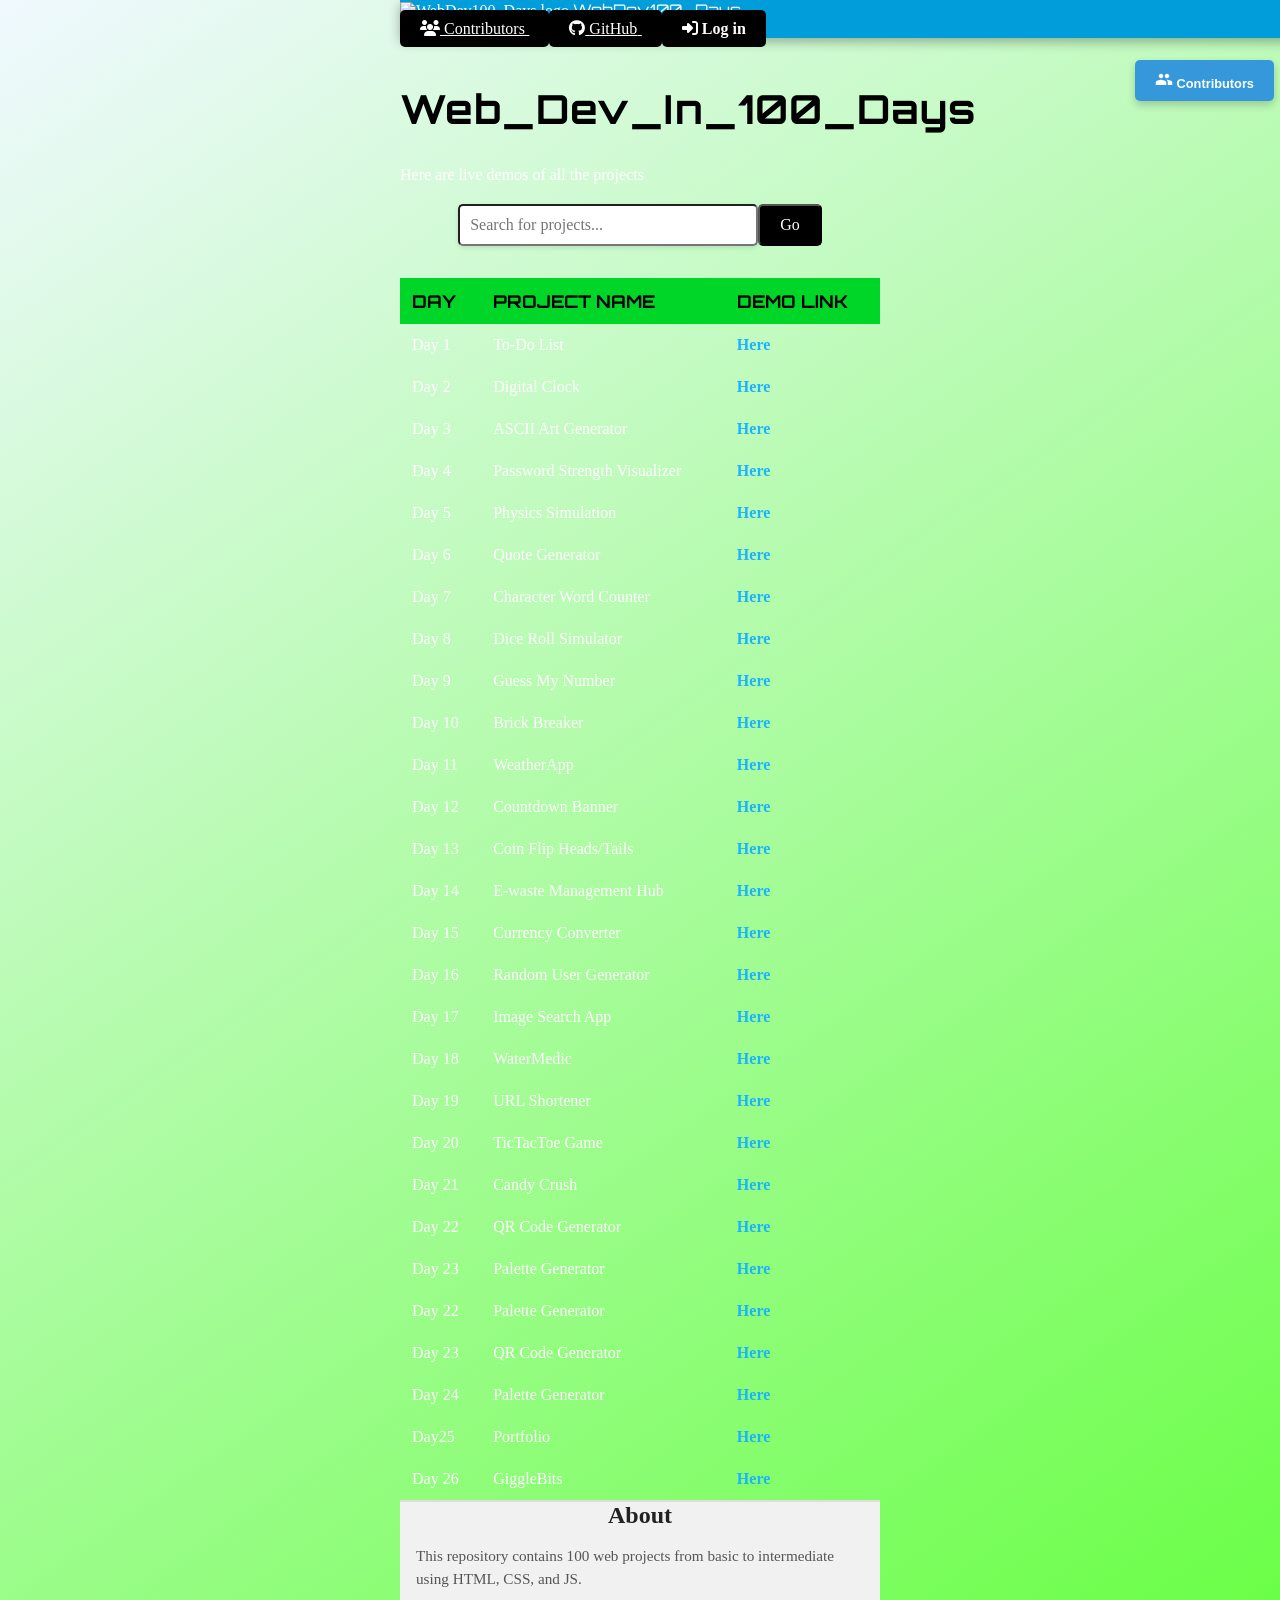
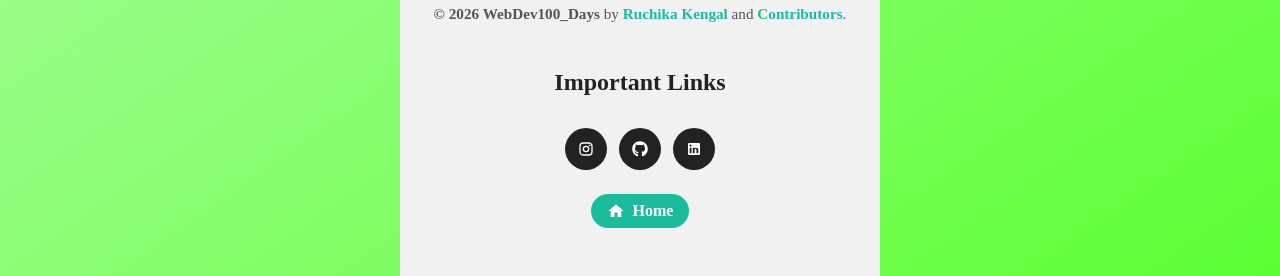
==== commit abd91d1b: "Color of heading resoolved" ====
--- a/index.html
+++ b/index.html
@@ -79,6 +79,45 @@
     /* Slightly enlarge */
   }
 
+  .contributors-btn {
+    background: linear-gradient(45deg, #10866f, );
+    color: white;
+    padding: 10px 20px;
+    /* Adjust padding to make the button rectangular */
+    font-size: 0.8rem;
+    /* Font size */
+    font-weight: bold;
+    text-decoration: none;
+    border: none;
+    border-radius: 5px;
+    /* Optional: Rounded corners */
+    position: absolute;
+    top: 60px;
+    /* Shifted slightly upwards */
+    right: 6px;
+    transition: background 0.3s ease, transform 0.2s ease,
+      box-shadow 0.3s ease;
+    box-shadow: 0 4px 8px rgba(0, 0, 0, 0.2);
+    cursor: pointer;
+    text-align: center;
+    display: inline-block;
+    z-index: 10;
+    /* Ensures the button stays on top */
+    font-family: "Circular Std", "Arial", sans-serif;
+    /* Circular font */
+  }
+
+  .contributors-btn:hover {
+    background: linear-gradient(45deg, #16a085, #1abc9c);
+    transform: translateY(-2px);
+    box-shadow: 0 6px 12px rgba(0, 0, 0, 0.3);
+  }
+
+  .contributors-btn:active {
+    transform: translateY(0);
+    box-shadow: 0 4px 8px rgba(0, 0, 0, 0.2);
+  }
+
   #title-heading {
     margin-top: 3rem;
     margin-bottom: 3rem;
@@ -124,10 +163,10 @@
   <!-- Main Page Starts Here -->
   <div class="content" id="projects">
     <div class="title is-2 has-text-centered" id="title-heading">
-      Web_Dev_In_100_Days
-    </div>
-    <p class="subtitle has-text-centered" style="color: black">
-      here are live demos of all the projects
+        Web_Dev_In_100_Days
+    </div>
+    <p class="subtitle has-text-centered" style="font: weight 300px;">
+      Here are live demos of all the projects
     </p>
 
     <div id="search-bar">
@@ -193,7 +232,7 @@
       </div>
 
       <!-- Navigation Buttons -->
-      <div class="nav-links vertical-links">
+      <div class="nav-links">
         <a href="#" class="nav-btn home-btn">
           <svg width="18" height="18" viewBox="0 0 24 24" fill="currentColor" class="nav-icon"><path d="M10 20v-6h4v6h5v-8h3L12 3 2 12h3v8z"/></svg>
           Home
--- a/index.css
+++ b/index.css
@@ -427,7 +427,9 @@
   background-color: #34495e;
   transform: scale(1.1);
 }
-
+body.dark-theme .subtitle has-text-centered{
+  color: #fff;
+}
 /*........................................................................................................................*/
 
 /* Light theme styles */
@@ -732,41 +734,14 @@
   width: 42px;
   height: 42px;
   border-radius: 50%;
+  background-color: #222;
   color: #fff;
   transition: background-color 0.3s ease, transform 0.2s ease;
-  text-decoration: none;
 }
 
 .icon-link:hover {
+  background-color: #000;
   transform: translateY(-2px);
-  box-shadow: 0 4px 8px rgba(0, 0, 0, 0.2);
-}
-
-/* Instagram - gradient pink/orange */
-.icon-link[href*="instagram"] {
-  background: linear-gradient(45deg, #f09433 0%, #e6683c 25%, #dc2743 50%, #cc2366 75%, #bc1888 100%);
-}
-
-.icon-link[href*="instagram"]:hover {
-  background: linear-gradient(45deg, #e6683c 0%, #dc2743 25%, #cc2366 50%, #bc1888 75%, #a91ea4 100%);
-}
-
-/* GitHub - theme teal */
-.icon-link[href*="github"] {
-  background-color: #1abc9c;
-}
-
-.icon-link[href*="github"]:hover {
-  background-color: #16a085;
-}
-
-/* LinkedIn - theme blue */
-.icon-link[href*="linkedin"] {
-  background-color: #3498db;
-}
-
-.icon-link[href*="linkedin"]:hover {
-  background-color: #2980b9;
 }
 
 .icon-svg {
@@ -865,9 +840,6 @@
   width: 20px;
   height: 20px;
 }
-
-.vertical-links {
-  flex-direction: column !important;
-  align-items: flex-start !important;
-  gap: 0.5rem;
-}
+body.light-theme .subtitle has-text-centered{
+  color: black;
+}
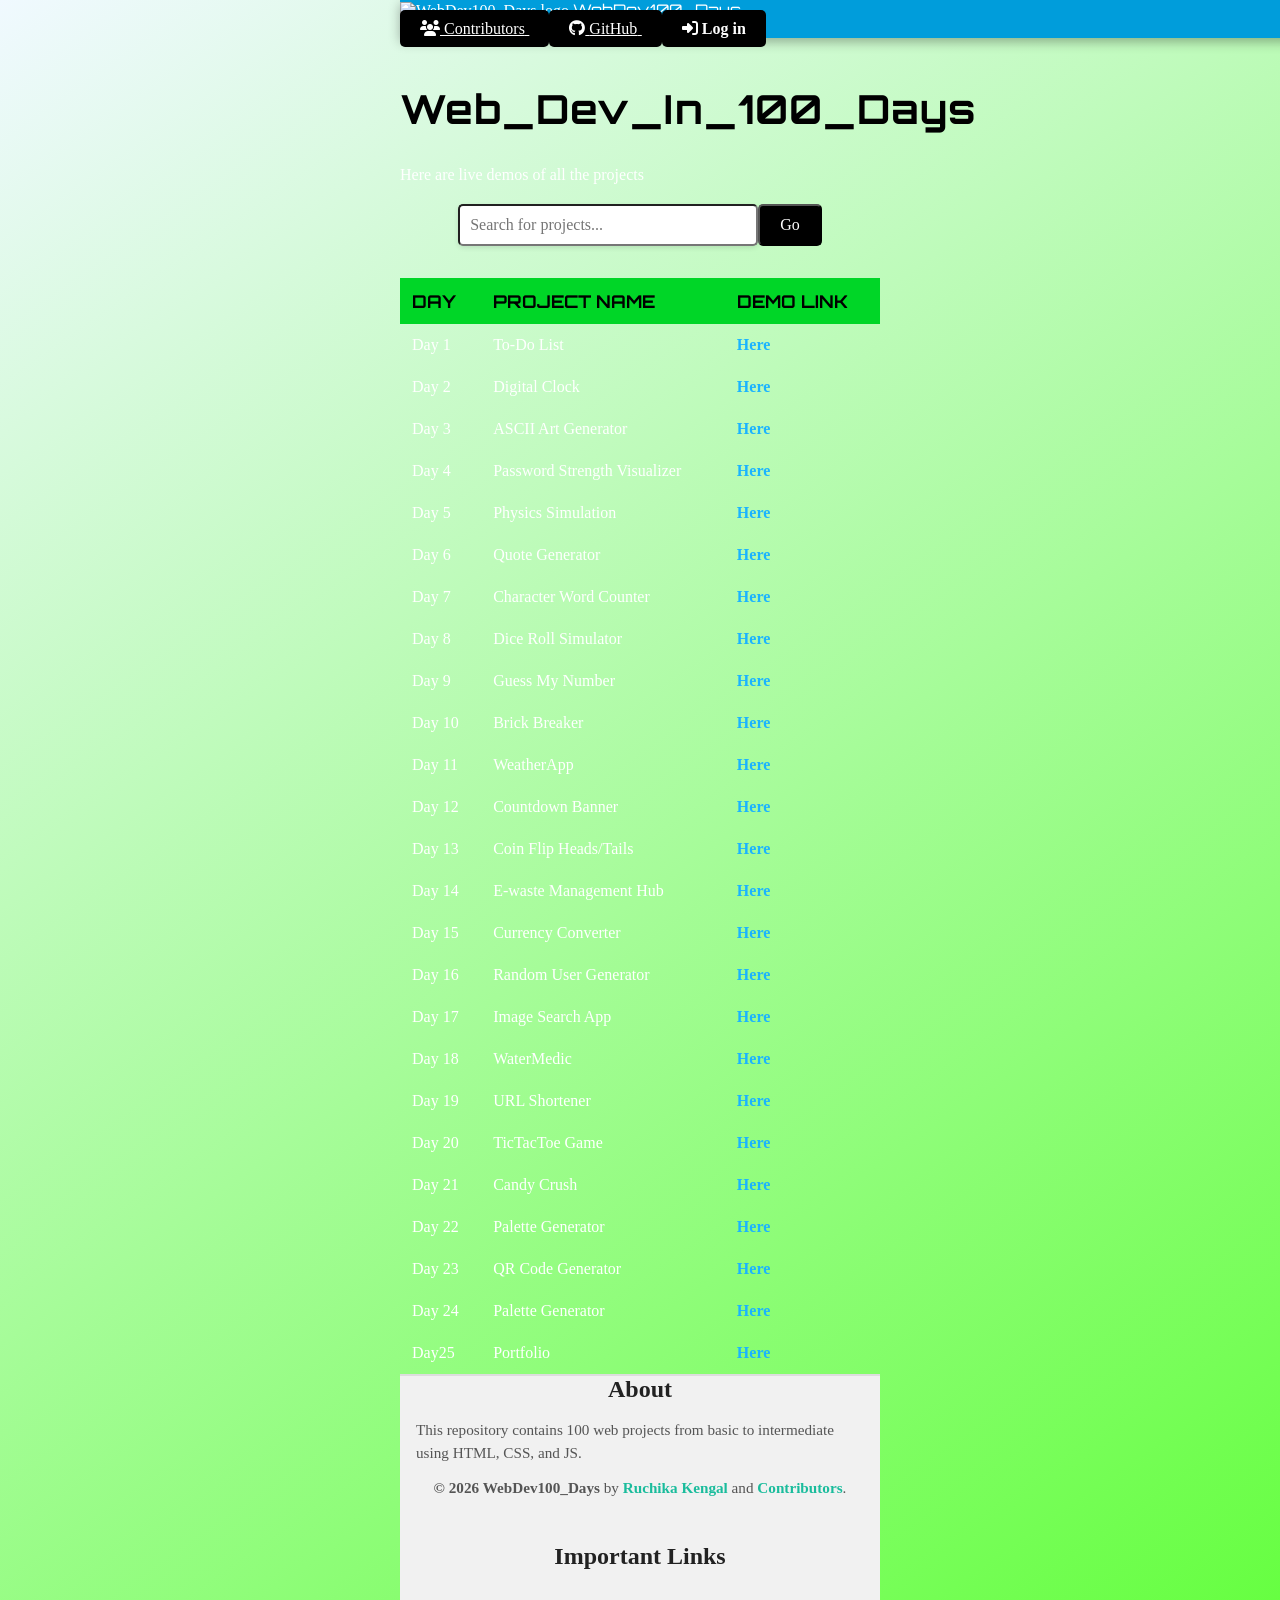
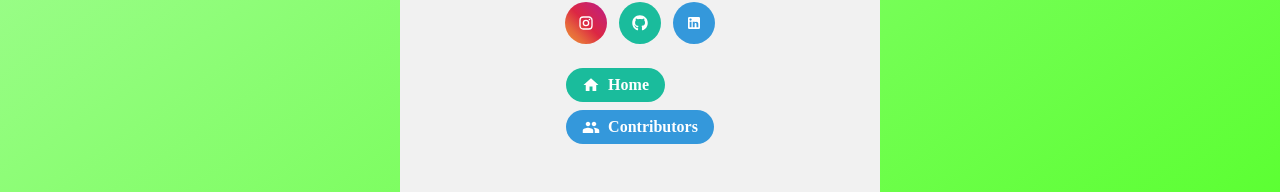
==== commit 8242dec8: "Merge branch 'main' into feat-make-hidden-text-visible" ====
--- a/index.html
+++ b/index.html
@@ -79,45 +79,6 @@
     /* Slightly enlarge */
   }
 
-  .contributors-btn {
-    background: linear-gradient(45deg, #10866f, );
-    color: white;
-    padding: 10px 20px;
-    /* Adjust padding to make the button rectangular */
-    font-size: 0.8rem;
-    /* Font size */
-    font-weight: bold;
-    text-decoration: none;
-    border: none;
-    border-radius: 5px;
-    /* Optional: Rounded corners */
-    position: absolute;
-    top: 60px;
-    /* Shifted slightly upwards */
-    right: 6px;
-    transition: background 0.3s ease, transform 0.2s ease,
-      box-shadow 0.3s ease;
-    box-shadow: 0 4px 8px rgba(0, 0, 0, 0.2);
-    cursor: pointer;
-    text-align: center;
-    display: inline-block;
-    z-index: 10;
-    /* Ensures the button stays on top */
-    font-family: "Circular Std", "Arial", sans-serif;
-    /* Circular font */
-  }
-
-  .contributors-btn:hover {
-    background: linear-gradient(45deg, #16a085, #1abc9c);
-    transform: translateY(-2px);
-    box-shadow: 0 6px 12px rgba(0, 0, 0, 0.3);
-  }
-
-  .contributors-btn:active {
-    transform: translateY(0);
-    box-shadow: 0 4px 8px rgba(0, 0, 0, 0.2);
-  }
-
   #title-heading {
     margin-top: 3rem;
     margin-bottom: 3rem;
@@ -232,7 +193,7 @@
       </div>
 
       <!-- Navigation Buttons -->
-      <div class="nav-links">
+      <div class="nav-links vertical-links">
         <a href="#" class="nav-btn home-btn">
           <svg width="18" height="18" viewBox="0 0 24 24" fill="currentColor" class="nav-icon"><path d="M10 20v-6h4v6h5v-8h3L12 3 2 12h3v8z"/></svg>
           Home
--- a/index.css
+++ b/index.css
@@ -734,14 +734,41 @@
   width: 42px;
   height: 42px;
   border-radius: 50%;
-  background-color: #222;
   color: #fff;
   transition: background-color 0.3s ease, transform 0.2s ease;
+  text-decoration: none;
 }
 
 .icon-link:hover {
-  background-color: #000;
   transform: translateY(-2px);
+  box-shadow: 0 4px 8px rgba(0, 0, 0, 0.2);
+}
+
+/* Instagram - gradient pink/orange */
+.icon-link[href*="instagram"] {
+  background: linear-gradient(45deg, #f09433 0%, #e6683c 25%, #dc2743 50%, #cc2366 75%, #bc1888 100%);
+}
+
+.icon-link[href*="instagram"]:hover {
+  background: linear-gradient(45deg, #e6683c 0%, #dc2743 25%, #cc2366 50%, #bc1888 75%, #a91ea4 100%);
+}
+
+/* GitHub - theme teal */
+.icon-link[href*="github"] {
+  background-color: #1abc9c;
+}
+
+.icon-link[href*="github"]:hover {
+  background-color: #16a085;
+}
+
+/* LinkedIn - theme blue */
+.icon-link[href*="linkedin"] {
+  background-color: #3498db;
+}
+
+.icon-link[href*="linkedin"]:hover {
+  background-color: #2980b9;
 }
 
 .icon-svg {
@@ -842,4 +869,9 @@
 }
 body.light-theme .subtitle has-text-centered{
   color: black;
+}
+.vertical-links {
+  flex-direction: column !important;
+  align-items: flex-start !important;
+  gap: 0.5rem;
 }
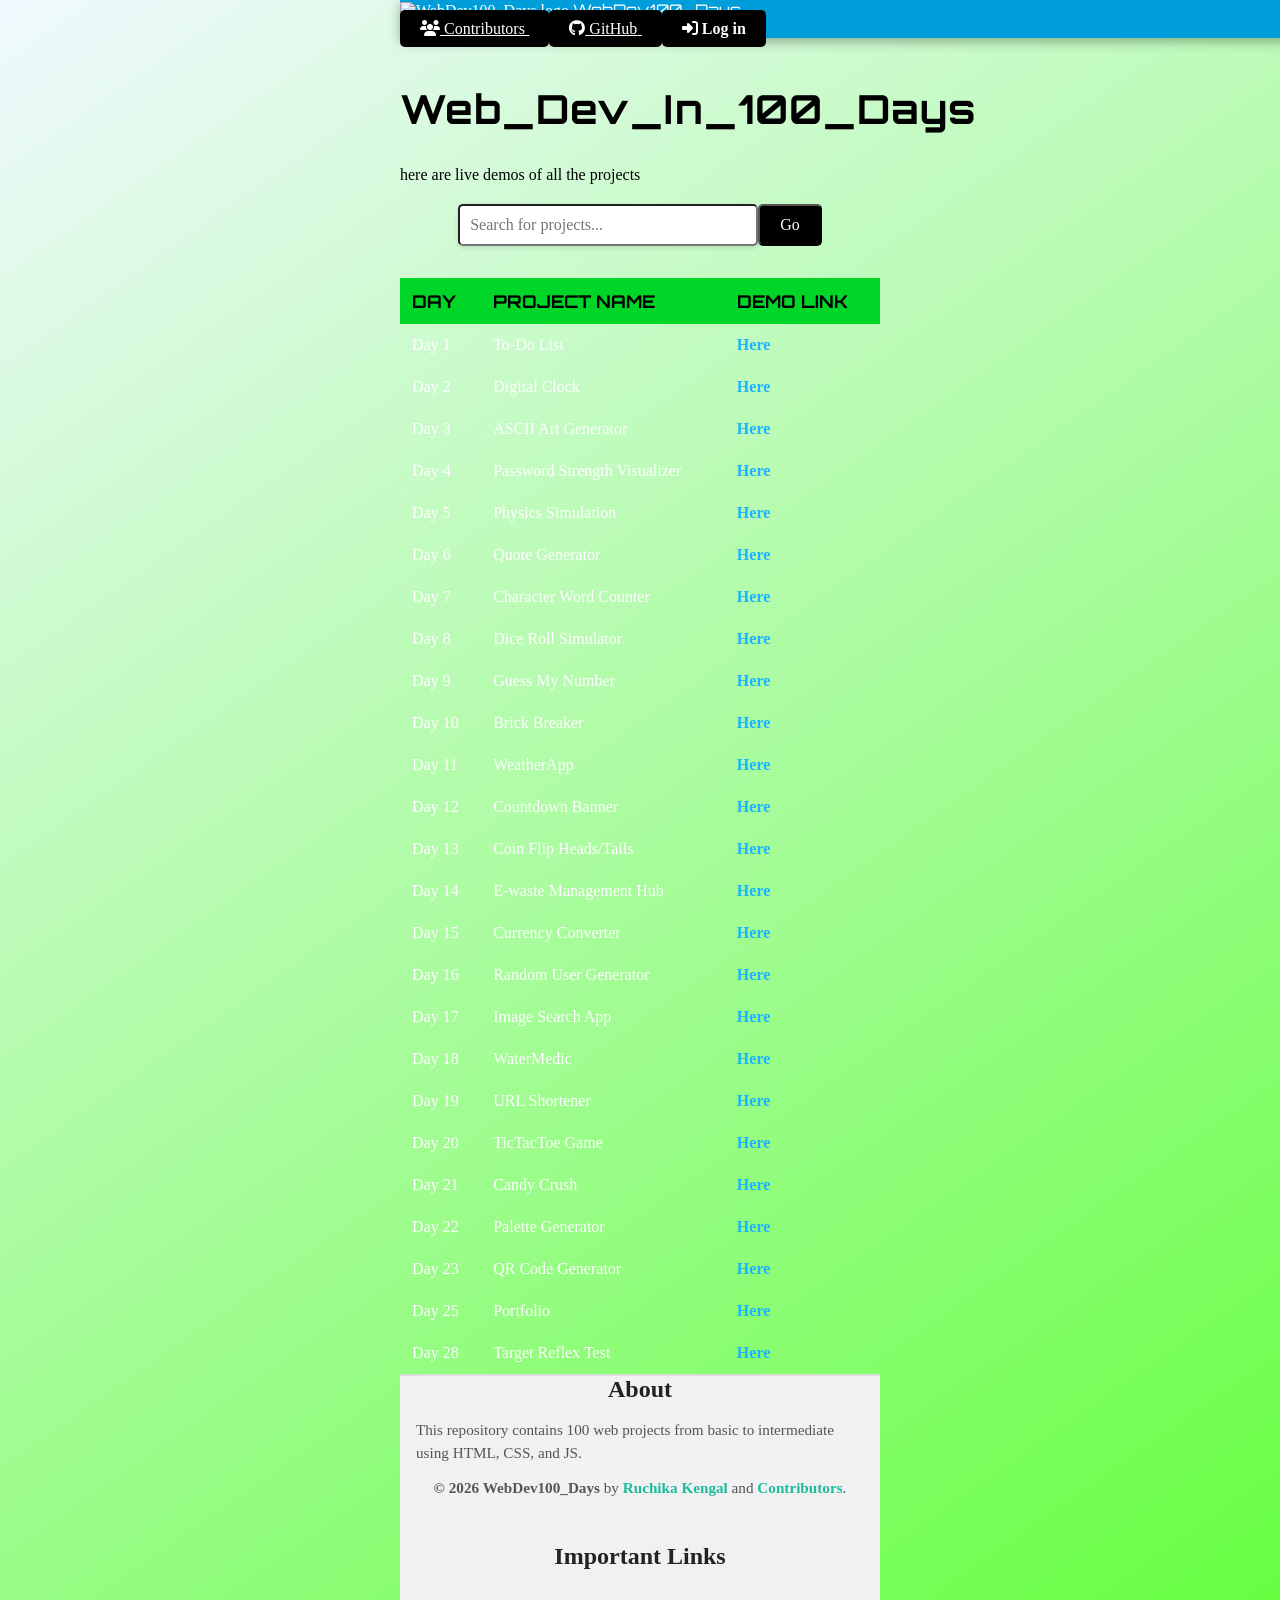
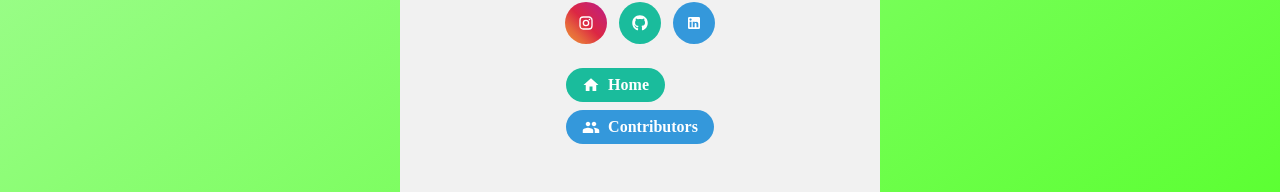
==== commit b498f6a1: "Resolve Conflicts" ====
--- a/index.html
+++ b/index.html
@@ -124,10 +124,10 @@
   <!-- Main Page Starts Here -->
   <div class="content" id="projects">
     <div class="title is-2 has-text-centered" id="title-heading">
-        Web_Dev_In_100_Days
-    </div>
-    <p class="subtitle has-text-centered" style="font: weight 300px;">
-      Here are live demos of all the projects
+      Web_Dev_In_100_Days
+    </div>
+    <p class="subtitle has-text-centered" style="color: black">
+      here are live demos of all the projects
     </p>
 
     <div id="search-bar">
--- a/index.css
+++ b/index.css
@@ -427,9 +427,7 @@
   background-color: #34495e;
   transform: scale(1.1);
 }
-body.dark-theme .subtitle has-text-centered{
-  color: #fff;
-}
+
 /*........................................................................................................................*/
 
 /* Light theme styles */
@@ -867,11 +865,9 @@
   width: 20px;
   height: 20px;
 }
-body.light-theme .subtitle has-text-centered{
-  color: black;
-}
+
 .vertical-links {
   flex-direction: column !important;
   align-items: flex-start !important;
   gap: 0.5rem;
-}+}
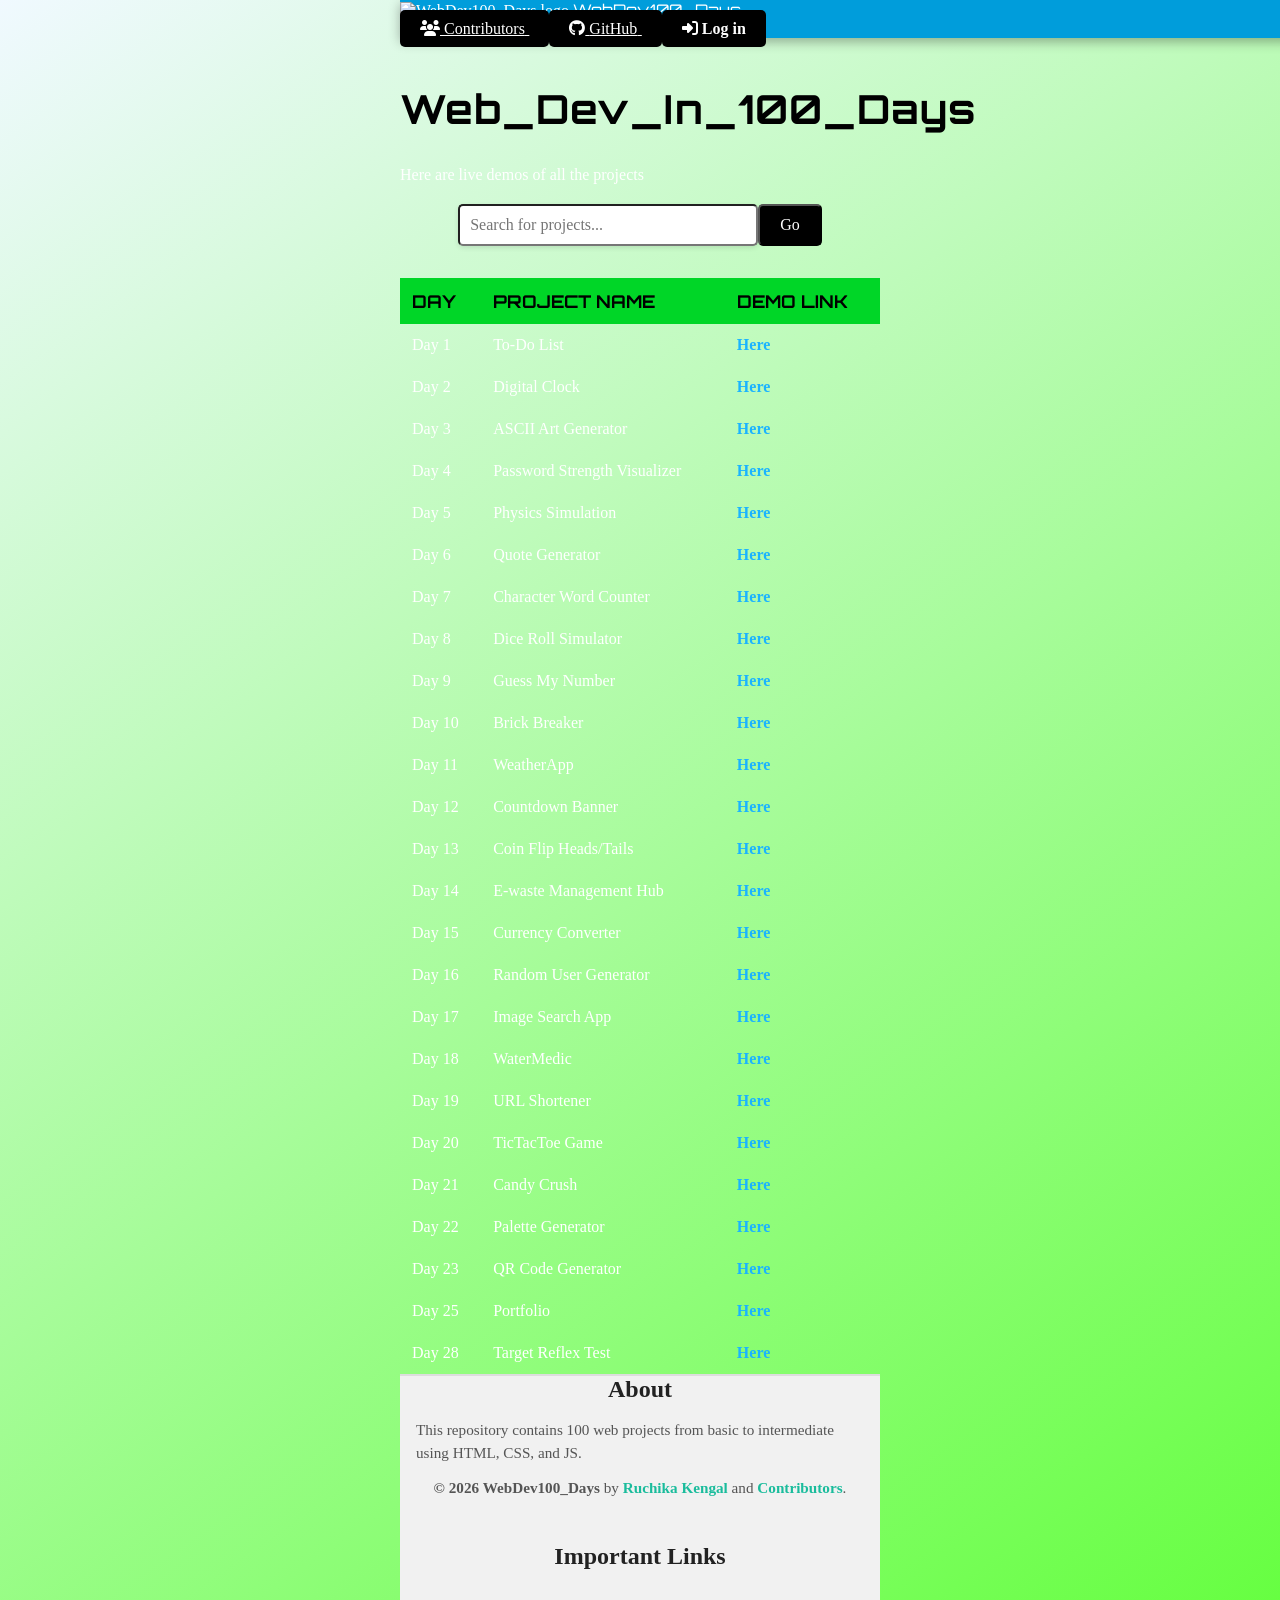
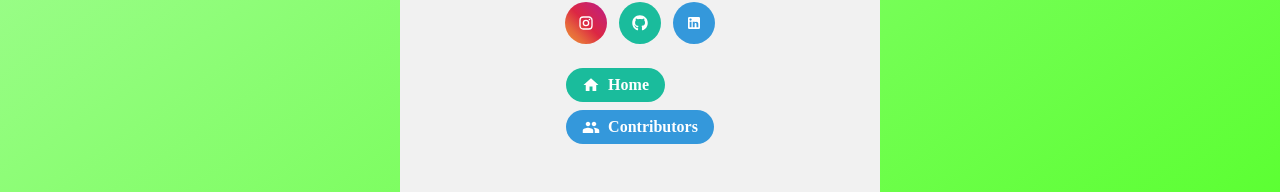
==== commit 8ecf7e49: "Merge pull request #289 from Piyush-Garg757/feat-make-hidden-text-visible Corrected glowing effect a" ====
--- a/index.html
+++ b/index.html
@@ -124,10 +124,10 @@
   <!-- Main Page Starts Here -->
   <div class="content" id="projects">
     <div class="title is-2 has-text-centered" id="title-heading">
-      Web_Dev_In_100_Days
-    </div>
-    <p class="subtitle has-text-centered" style="color: black">
-      here are live demos of all the projects
+        Web_Dev_In_100_Days
+    </div>
+    <p class="subtitle has-text-centered" style="font: weight 300px;">
+      Here are live demos of all the projects
     </p>
 
     <div id="search-bar">
--- a/index.css
+++ b/index.css
@@ -427,7 +427,9 @@
   background-color: #34495e;
   transform: scale(1.1);
 }
-
+body.dark-theme .subtitle has-text-centered{
+  color: #fff;
+}
 /*........................................................................................................................*/
 
 /* Light theme styles */
@@ -865,9 +867,11 @@
   width: 20px;
   height: 20px;
 }
-
+body.light-theme .subtitle has-text-centered{
+  color: black;
+}
 .vertical-links {
   flex-direction: column !important;
   align-items: flex-start !important;
   gap: 0.5rem;
-}
+}
